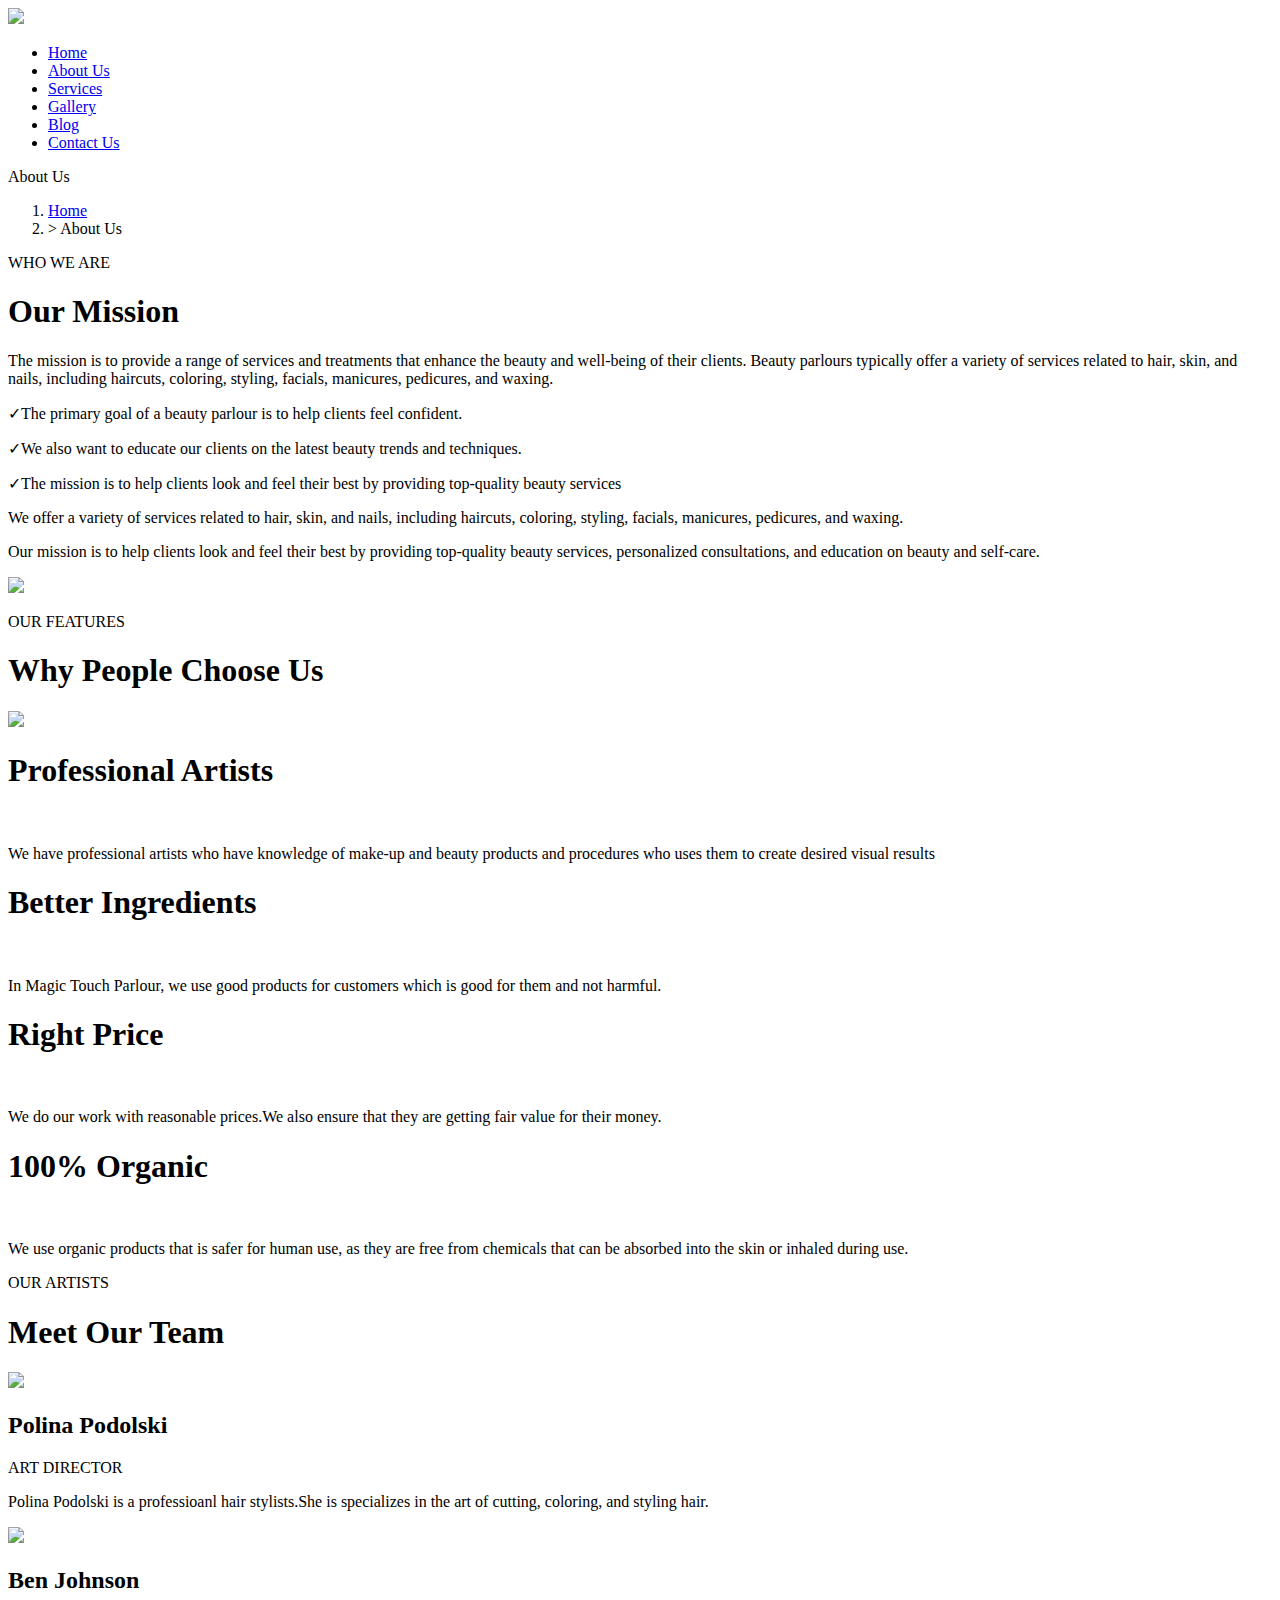
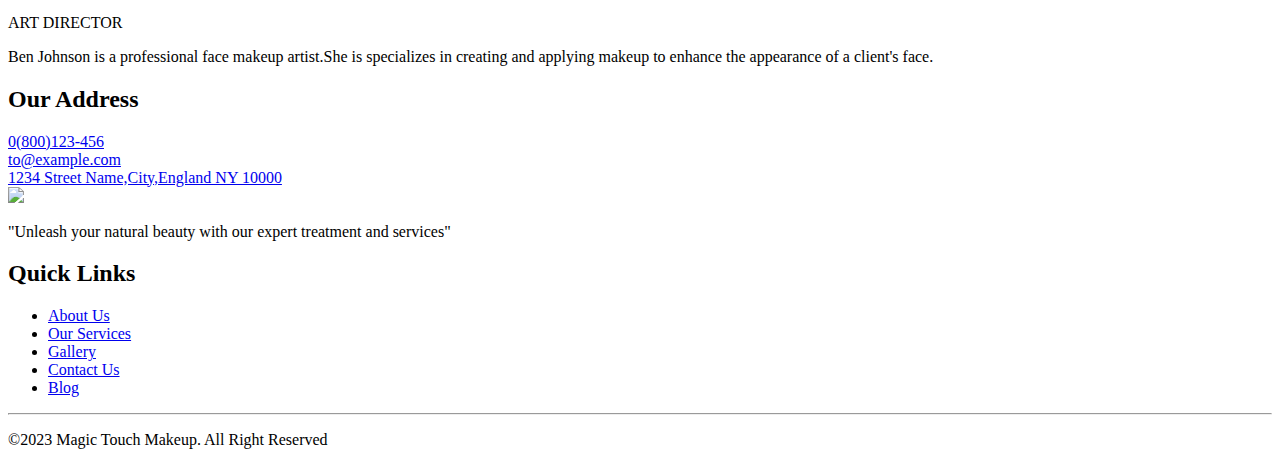
==== aboutus.html @ 18bd83fb "first commit" ====
<!DOCTYPE html>
<html lang="en">
<head>
    <meta charset="UTF-8">
    <meta name="viewport" content="width=device-width, initial-scale=1.0">
    <title>Document</title>
    <link rel="stylesheet" href="aboutus.css">
</head>
<body>
    <section class="sec">
        <nav class="nav1">
            <div class="div1">
                <a href="#"><img class="img1" src="nvbrlogo.png"></a>
            </div>
        
            <div class="div2">
            <ul class="sec-ul">
            <li><a href="index.html" class="home">Home</a></li>
            <li><a href="aboutus.html" class="home">About Us</a></li>
            <li><a href="services.html" class="home">Services</a></li>
            <li><a href="gallery.html" class="home">Gallery</a></li>
            <li><a href="blog.html" class="home">Blog</a></li>
            <li><a href="contactus.html" class="home">Contact Us</a></li>
            </ul>
            </div>
        </div>
              <div class="clear"></div>
        </nav>
    </section>  

    <section  class="ab-sec1">
        <div class="ab-sec1-div1">
            <p class="ab-sec1-p1">About Us</p>
            <nav class="ab-nav2">
                <ol class="ab-sec1-ol">
                    <li class="ab-sec1-li">
                        <a href="home.html" class="ab-sec1-a">Home</a>
                    </li>
                    <li class="ab-sec1-li2">
                        >  About Us
                    </li>
                </ol>
            </nav>
        </div>
             <div class="ab-clear1"></div>  
    </section>

    <section class="ab-sec2">
        <div class="ab-sec2-div-head">
            <div class="ab-sec2-div1">
                <div class="ab-sec2-div01">
                    <p class="ab-sec2-p1">WHO WE ARE</p>
                    <h1 class="ab-sec2-h2">Our Mission</h1>
                    <p class="ab-sec2-p2">The mission is to provide a range of services and treatments 
                      that enhance the beauty and well-being of their clients. 
                   Beauty parlours typically offer a variety of services related 
                   to hair, skin, and nails, including haircuts, coloring, styling, 
                   facials, manicures, pedicures, and waxing.</p>
                <div class="fadeInLeft">   
                <p class="ab-sec2-p3">
                    <span>&#10003;</span>The primary goal of a beauty parlour is to help clients feel confident.</p>
                <p class="ab-sec2-p3">
                    <span>&#10003;</span>We also want to educate our clients on the latest beauty trends and 
                    techniques.</p>
                <p class="ab-sec2-p3">
                    <span>&#10003;</span>The mission is to help clients look and feel their best by 
                    providing top-quality beauty services</p>
                </div>
                </div>
            </div>

            <div class="ab-sec2-div2">
                <p class="ab-sec2-p4">We offer a variety of services related to hair, skin, and 
                   nails, including haircuts, coloring, styling, facials, 
                   manicures, pedicures, and waxing.</p>
                <p class="ab-sec2-p5">Our mission is to help clients look and feel their best by 
                   providing top-quality beauty services, personalized consultations, 
                   and education on beauty and self-care.</p>
                <div class="zoomIn">   
                <img class="ab-sec2-img1" src="ab-img1.jpg">
                </div>
            </div>
        </div>
             <div class="ab-clear2"></div>
    </section>

    <section class="ab-sec3">
        <div class="ab-sec3-div-head">
            <p class="ab-sec3-p1">OUR FEATURES</p>
            <h1 class="ab-sec3-h1">Why People Choose Us</h1>
            <div class="ab-sec3-div2">
                
                <div class="fadeInLeft">
                <div class="ab-box1">
                    <div class="ab-box01">
                    <img class="ab-box1-img1" src="ab-img2.png">
                    <h1 class="ab-box-h1h">Professional Artists</h1><br>
                    <p class="ab-box1-p">We have professional artists who have knowledge 
                        of make-up and beauty products and 
                        procedures who uses them to create desired visual results</p>
                    </div>
                </div>
                </div>

                <div class="ab-box2">
                    <div class="ab-box01">
                    <h1 class="ab-box-h1h">Better Ingredients</h1><br>
                    <p class="ab-box2-p">In Magic Touch Parlour, we use good products for 
                        customers which is good for them and not harmful.</p>
                    </div>
                </div>
                
                <div class="ab-box3">
                    <div class="ab-box01">
                    <h1 class="ab-box-h1h">Right Price</h1><br>
                    <p class="ab-box2-p">We do our work with reasonable prices.We also 
                        ensure that they are getting fair value for their money.</p>
                    </div>
                </div>
                
                <div class="fadeInRight">
                <div class="ab-box4">
                    <div class="ab-box01">
                            <h1 class="ab-box-h1h">100% Organic</h1><br>
                            <p class="ab-box1-p">We use organic products that is safer for human use, as they are free 
                            from chemicals that can be absorbed into the skin or inhaled during use.</p>
                        </div>                   
                    </div>
                </div>
            </div>
                  <div class="ab-clear3"></div>
        </div>
    </section>

    <section class="ab-sec4">
        <div class="ab-sec4-div-head">
            <div class="fadeInDown">
            <p class="ab-sec4-p1">OUR ARTISTS</p>
            <h1 class="ab-sec4-h11">Meet Our Team</h1>
            </div>

            <div class="ab-sec4-div1">
                <div class="ab-sec4-div01">
                    <div class="fadeIn">
                    <img class="ab-sec4-img1" src="sec5-img1.jpg">
                    </div>
                </div>
                <div class="ab-sec4-div011">
                    <h2 class="ab-sec4-h12">Polina Podolski</h2>
                    <p class="ab-sec4-p2">ART DIRECTOR</p>
                    <p class="ab-sec4-p3">Polina Podolski is a professioanl hair stylists.She is specializes in 
                        the art of cutting, coloring, and styling hair.</p>
                </div>
            </div>

            <div class="ab-sec4-div2">
                <div class="fadeIn">
                <div class="ab-sec4-div02">
                    <img class="ab-sec4-img1" src="sec5-img2.jpg">
                </div>
                </div>
                <div class="ab-sec4-div022">
                    <h2 class="ab-sec4-h12">Ben Johnson</h2>
                    <p class="ab-sec4-p2">ART DIRECTOR</p>
                    <p class="ab-sec4-p3">Ben Johnson is a professional face makeup artist.She is specializes in creating and 
                    applying makeup to enhance the appearance of a client's face.</p>
                </div>
            </div>
        </div>
            <div class="ab-clear4"></div>
    </section>    

    <section class="sec6">
        <div class="sec6-div-head">

            <div class="sec6-div1">
               <h2 class="sec6-h2">Our Address</h2>

                <div class="sec6-d01">
                    <a href="#" class="sec6-a">0(800)123-456</a>
                </div>

                <div class="sec6-d01">
                    <a href="#" class="sec6-a">to@example.com</a>
                </div>

                <div class="sec6-d01">
                    <a href="#" class="sec6-a">1234 Street Name,City,England NY 10000</a>
                </div>
            </div>

            <div class="sec6-div2">
                  <img class="sec6-img1" src="nvbrlogo.png">
                  <p class="sec6-div2-p">"Unleash your natural beauty with our expert treatment and services"</p>
            </div>

            <div class="sec6-div3">
                  <h2 class="sec6-3-h2">Quick Links</h2>

                  <ul class="sec6-ul">
                    <li class="sec6-li"><a href="#" class="sec6-a1">About Us</a></li>
                    <li class="sec6-li"><a href="#" class="sec6-a1">Our Services</a></li>
                    <li class="sec6-li"><a href="#" class="sec6-a1">Gallery</a></li>
                    <li class="sec6-li"><a href="#" class="sec6-a1">Contact Us</a></li>
                    <li class="sec6-li"><a href="#" class="sec6-a1">Blog</a></li>
                  </ul> 
            </div>
        </div>
              <div class="clear6"></div>
              <hr>
              <div class="sec6-d4">
                  <p class="sec6-p4">©2023 Magic Touch Makeup. All Right Reserved</p>
              </div>
    </section>



</body>
</html>
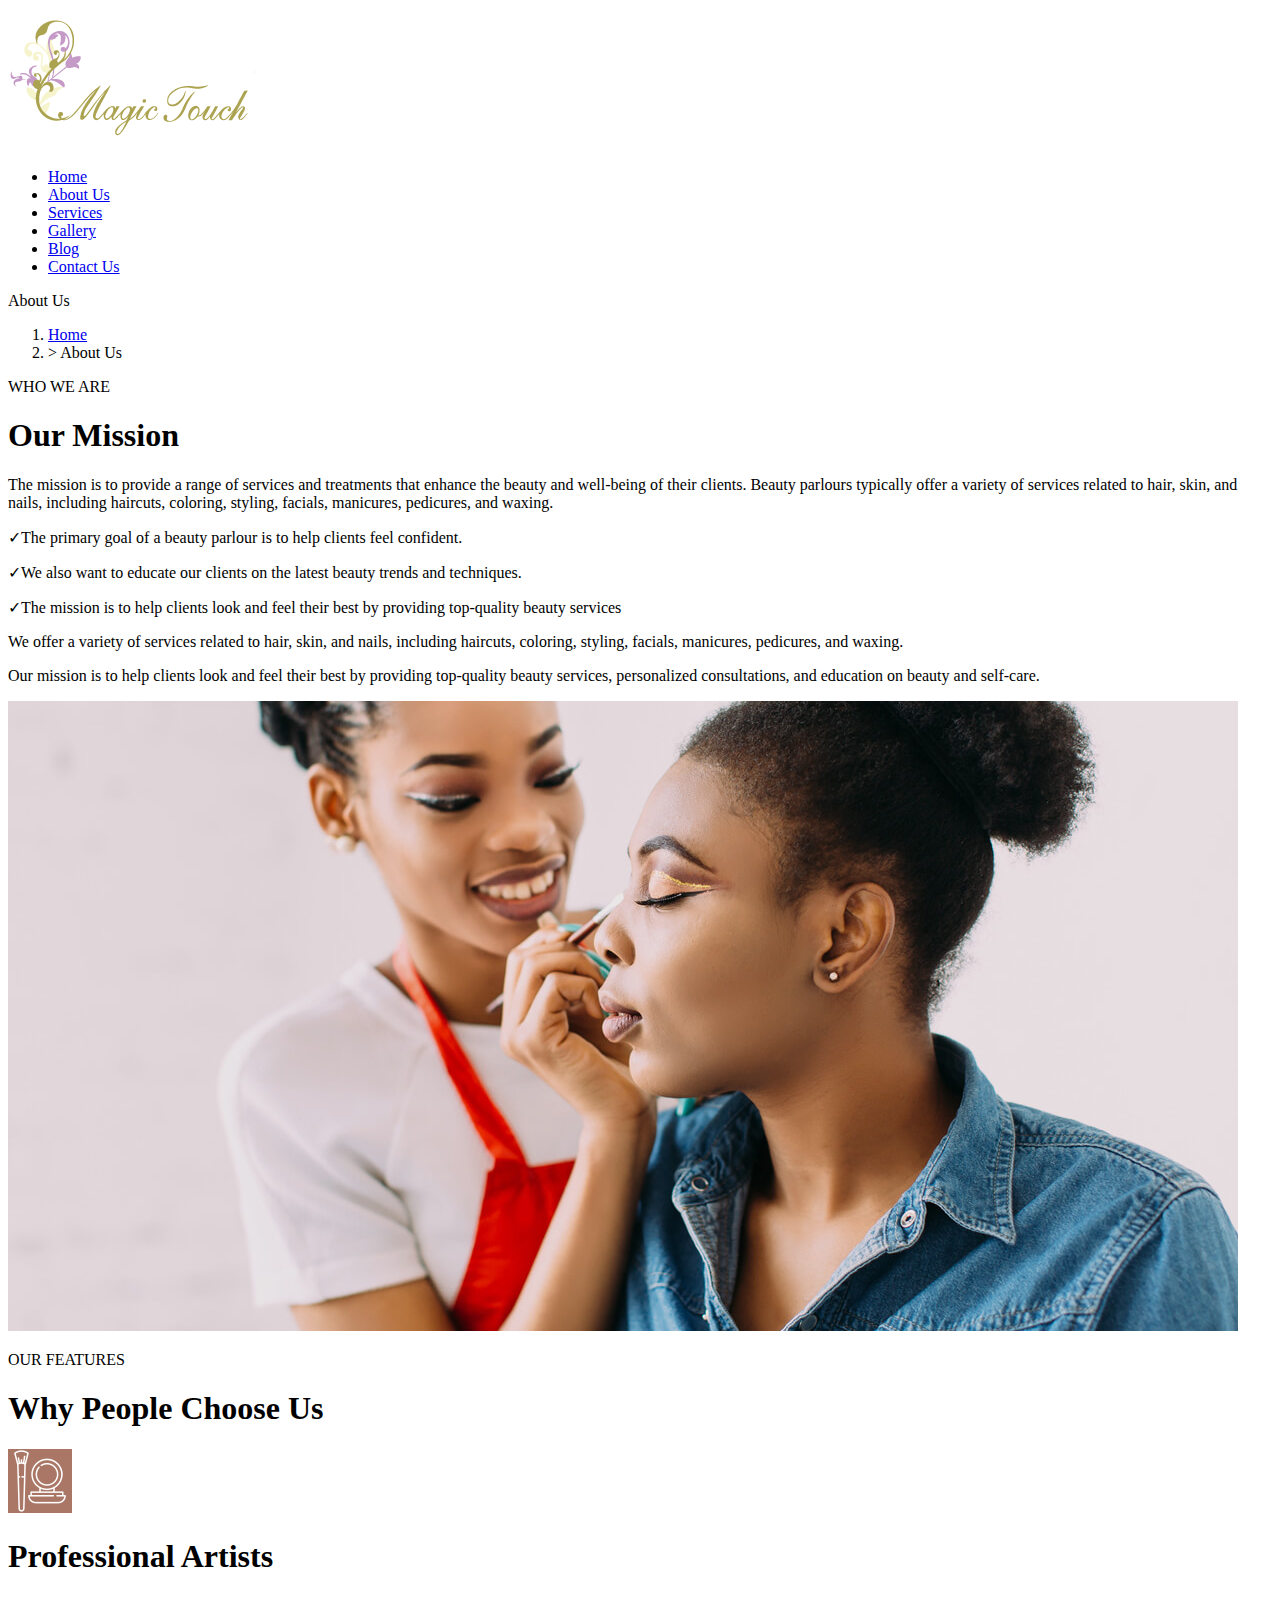
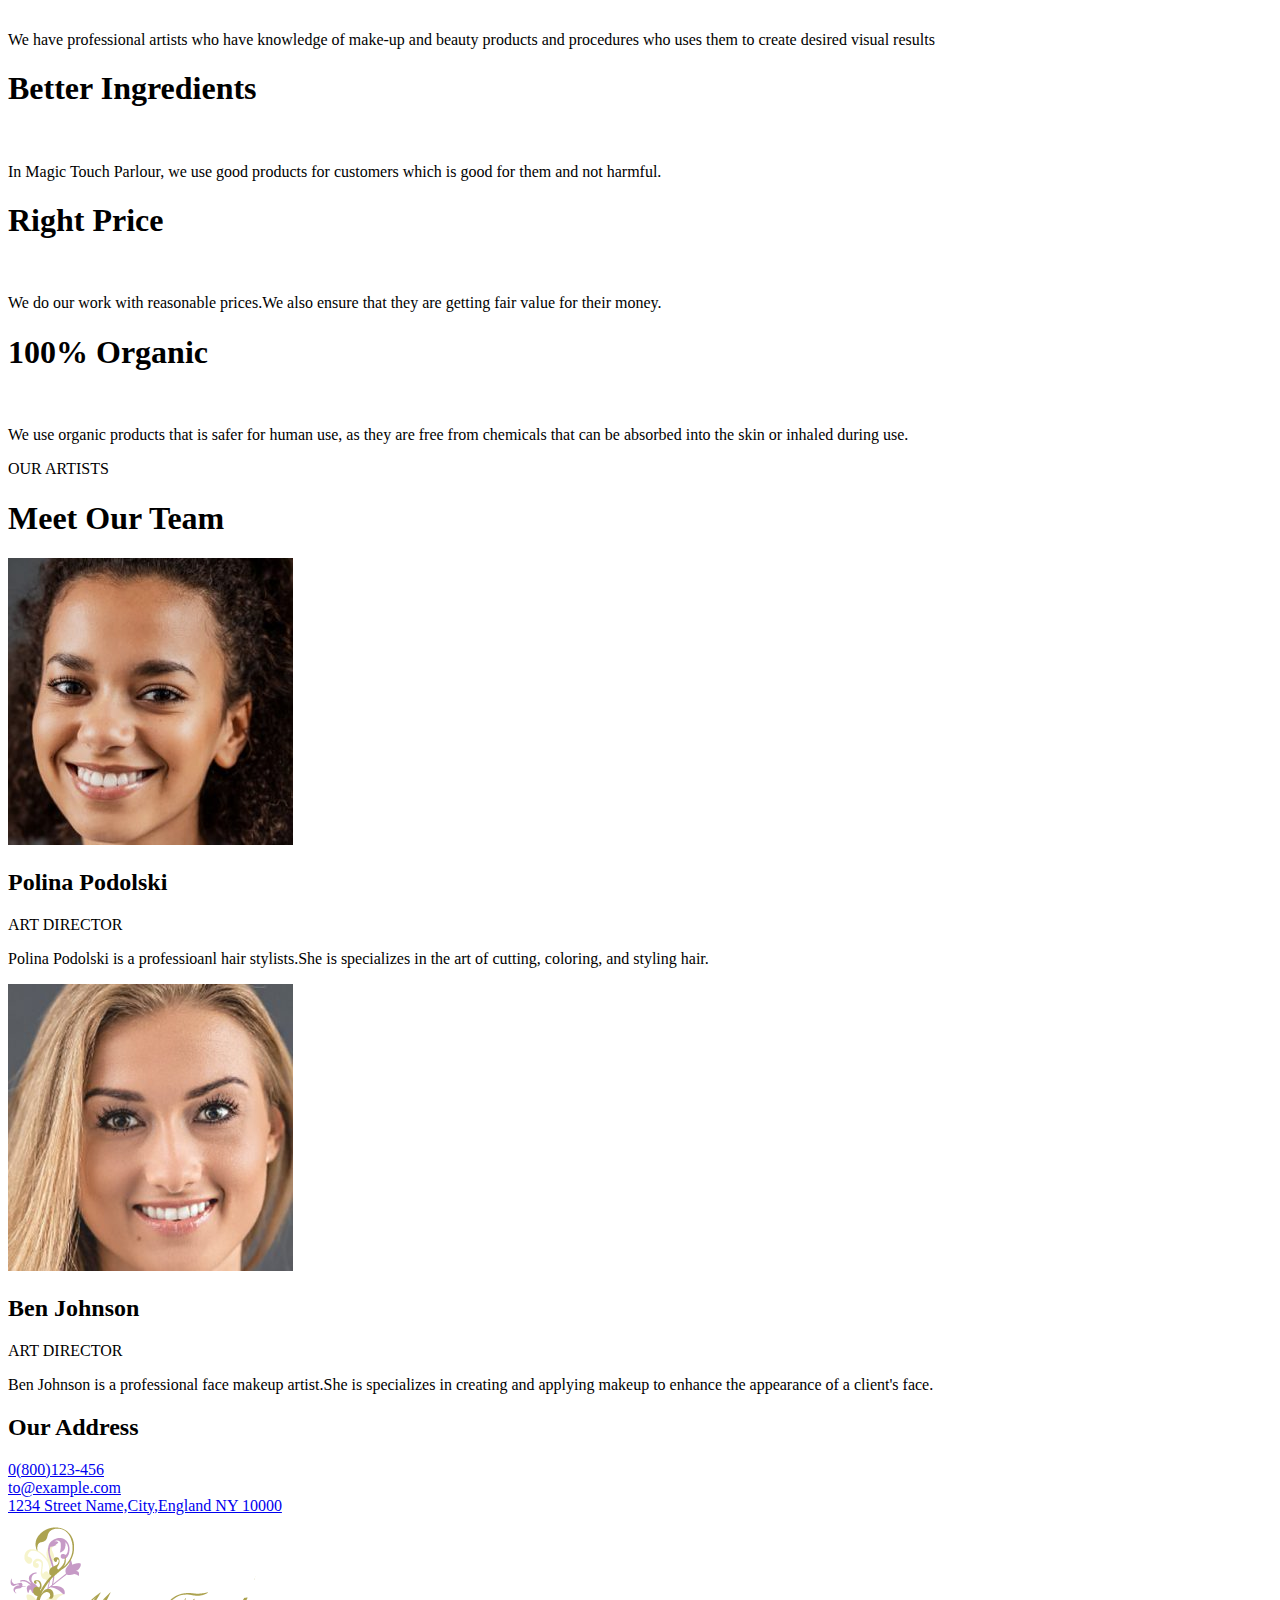
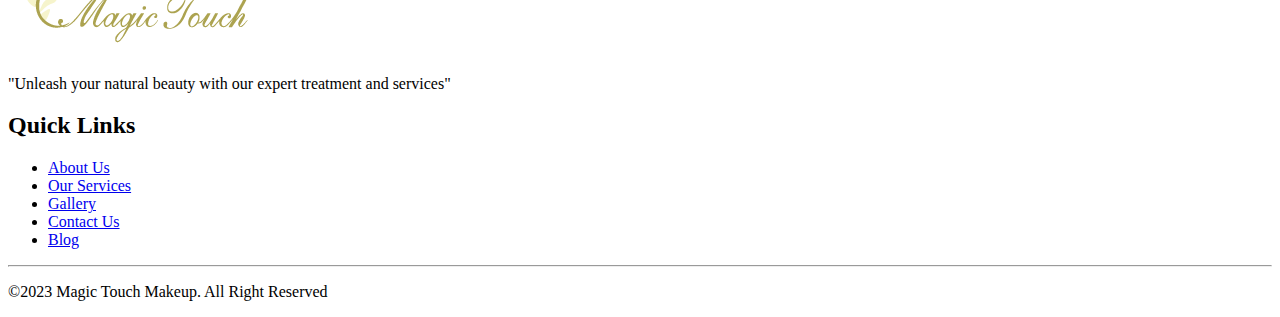
==== commit bdba4a97: "css path" ====
--- a/aboutus.html
+++ b/aboutus.html
@@ -4,13 +4,13 @@
     <meta charset="UTF-8">
     <meta name="viewport" content="width=device-width, initial-scale=1.0">
     <title>Document</title>
-    <link rel="stylesheet" href="aboutus.css">
+    <link rel="stylesheet" href="css/aboutus.css">
 </head>
 <body>
     <section class="sec">
         <nav class="nav1">
             <div class="div1">
-                <a href="#"><img class="img1" src="nvbrlogo.png"></a>
+                <a href="#"><img class="img1" src="MC-images/nvbrlogo.png"></a>
             </div>
         
             <div class="div2">
@@ -77,7 +77,7 @@
                    providing top-quality beauty services, personalized consultations, 
                    and education on beauty and self-care.</p>
                 <div class="zoomIn">   
-                <img class="ab-sec2-img1" src="ab-img1.jpg">
+                <img class="ab-sec2-img1" src="MC-images/ab-img1.jpg">
                 </div>
             </div>
         </div>
@@ -93,7 +93,7 @@
                 <div class="fadeInLeft">
                 <div class="ab-box1">
                     <div class="ab-box01">
-                    <img class="ab-box1-img1" src="ab-img2.png">
+                    <img class="ab-box1-img1" src="MC-images/ab-img2.png">
                     <h1 class="ab-box-h1h">Professional Artists</h1><br>
                     <p class="ab-box1-p">We have professional artists who have knowledge 
                         of make-up and beauty products and 
@@ -142,7 +142,7 @@
             <div class="ab-sec4-div1">
                 <div class="ab-sec4-div01">
                     <div class="fadeIn">
-                    <img class="ab-sec4-img1" src="sec5-img1.jpg">
+                    <img class="ab-sec4-img1" src="MC-images/sec5-img1.jpg">
                     </div>
                 </div>
                 <div class="ab-sec4-div011">
@@ -156,7 +156,7 @@
             <div class="ab-sec4-div2">
                 <div class="fadeIn">
                 <div class="ab-sec4-div02">
-                    <img class="ab-sec4-img1" src="sec5-img2.jpg">
+                    <img class="ab-sec4-img1" src="MC-images/sec5-img2.jpg">
                 </div>
                 </div>
                 <div class="ab-sec4-div022">
@@ -190,7 +190,7 @@
             </div>
 
             <div class="sec6-div2">
-                  <img class="sec6-img1" src="nvbrlogo.png">
+                  <img class="sec6-img1" src="MC-images/nvbrlogo.png">
                   <p class="sec6-div2-p">"Unleash your natural beauty with our expert treatment and services"</p>
             </div>
 
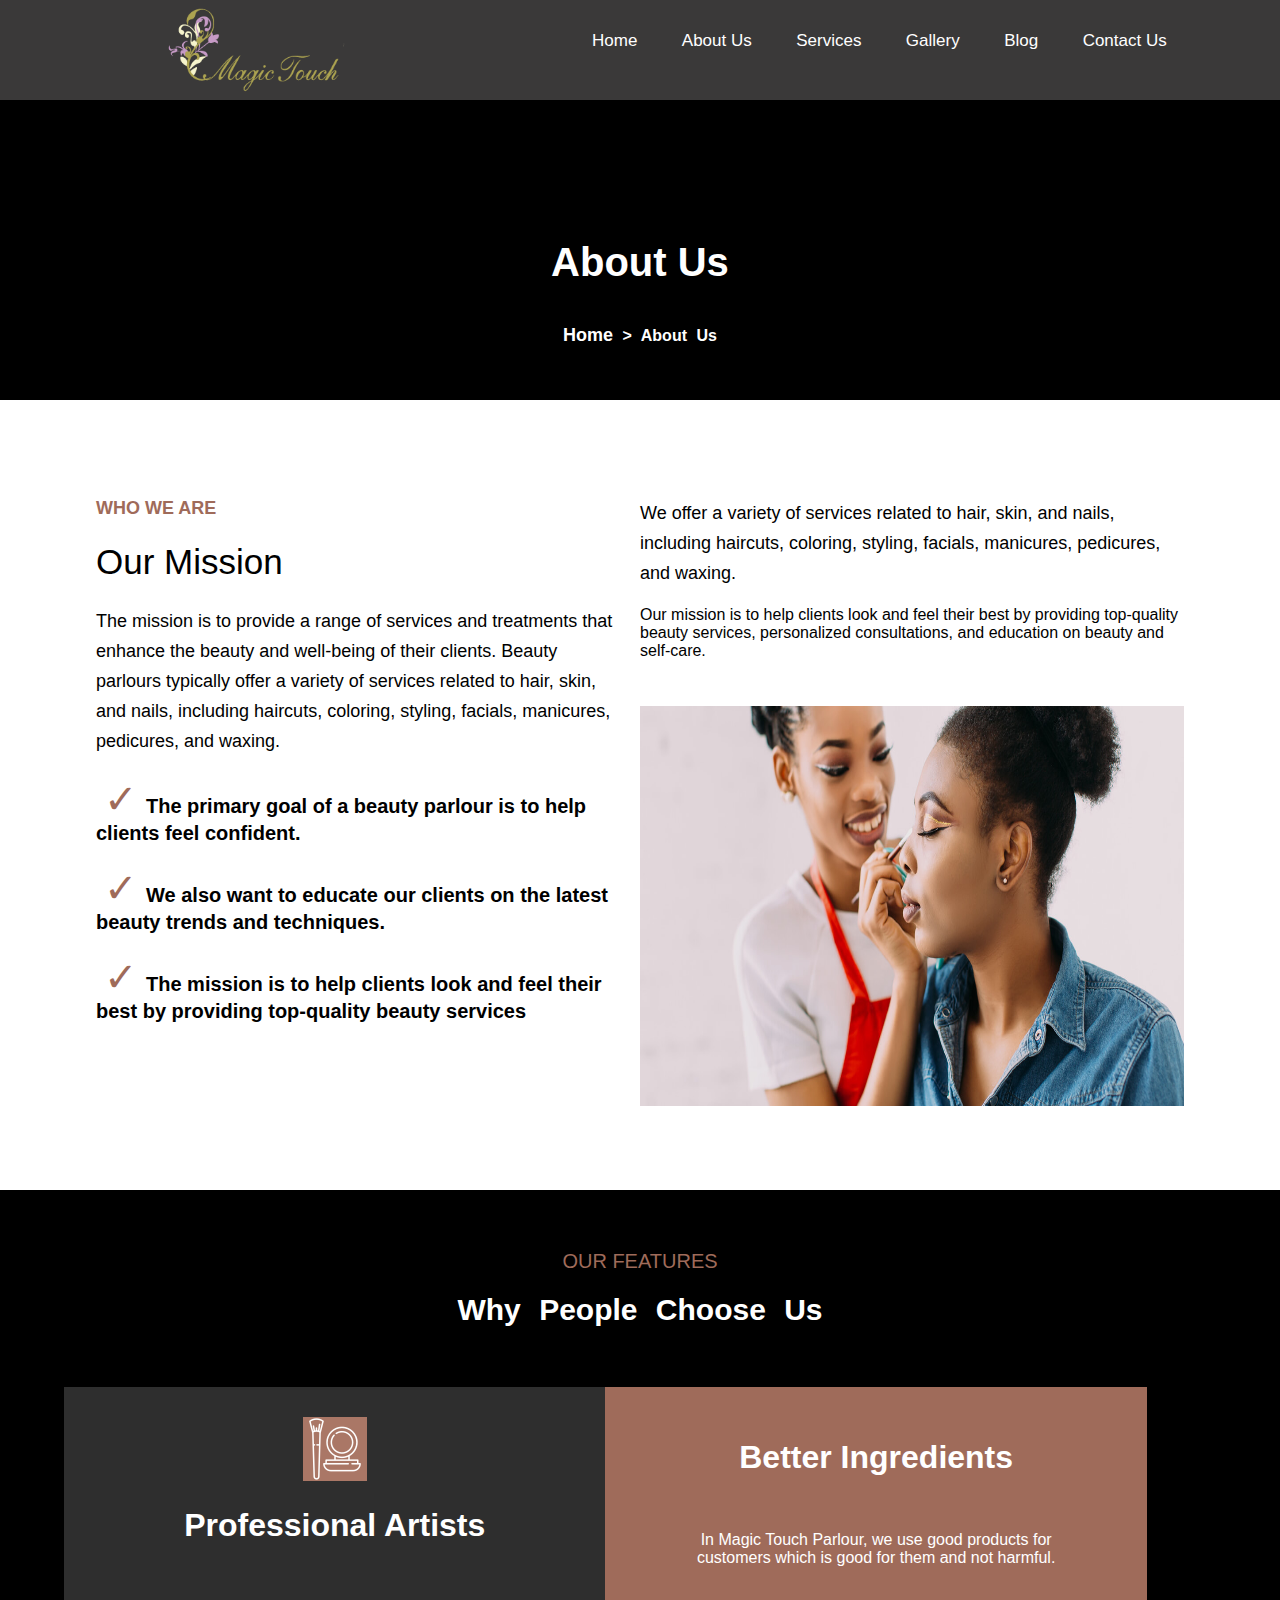
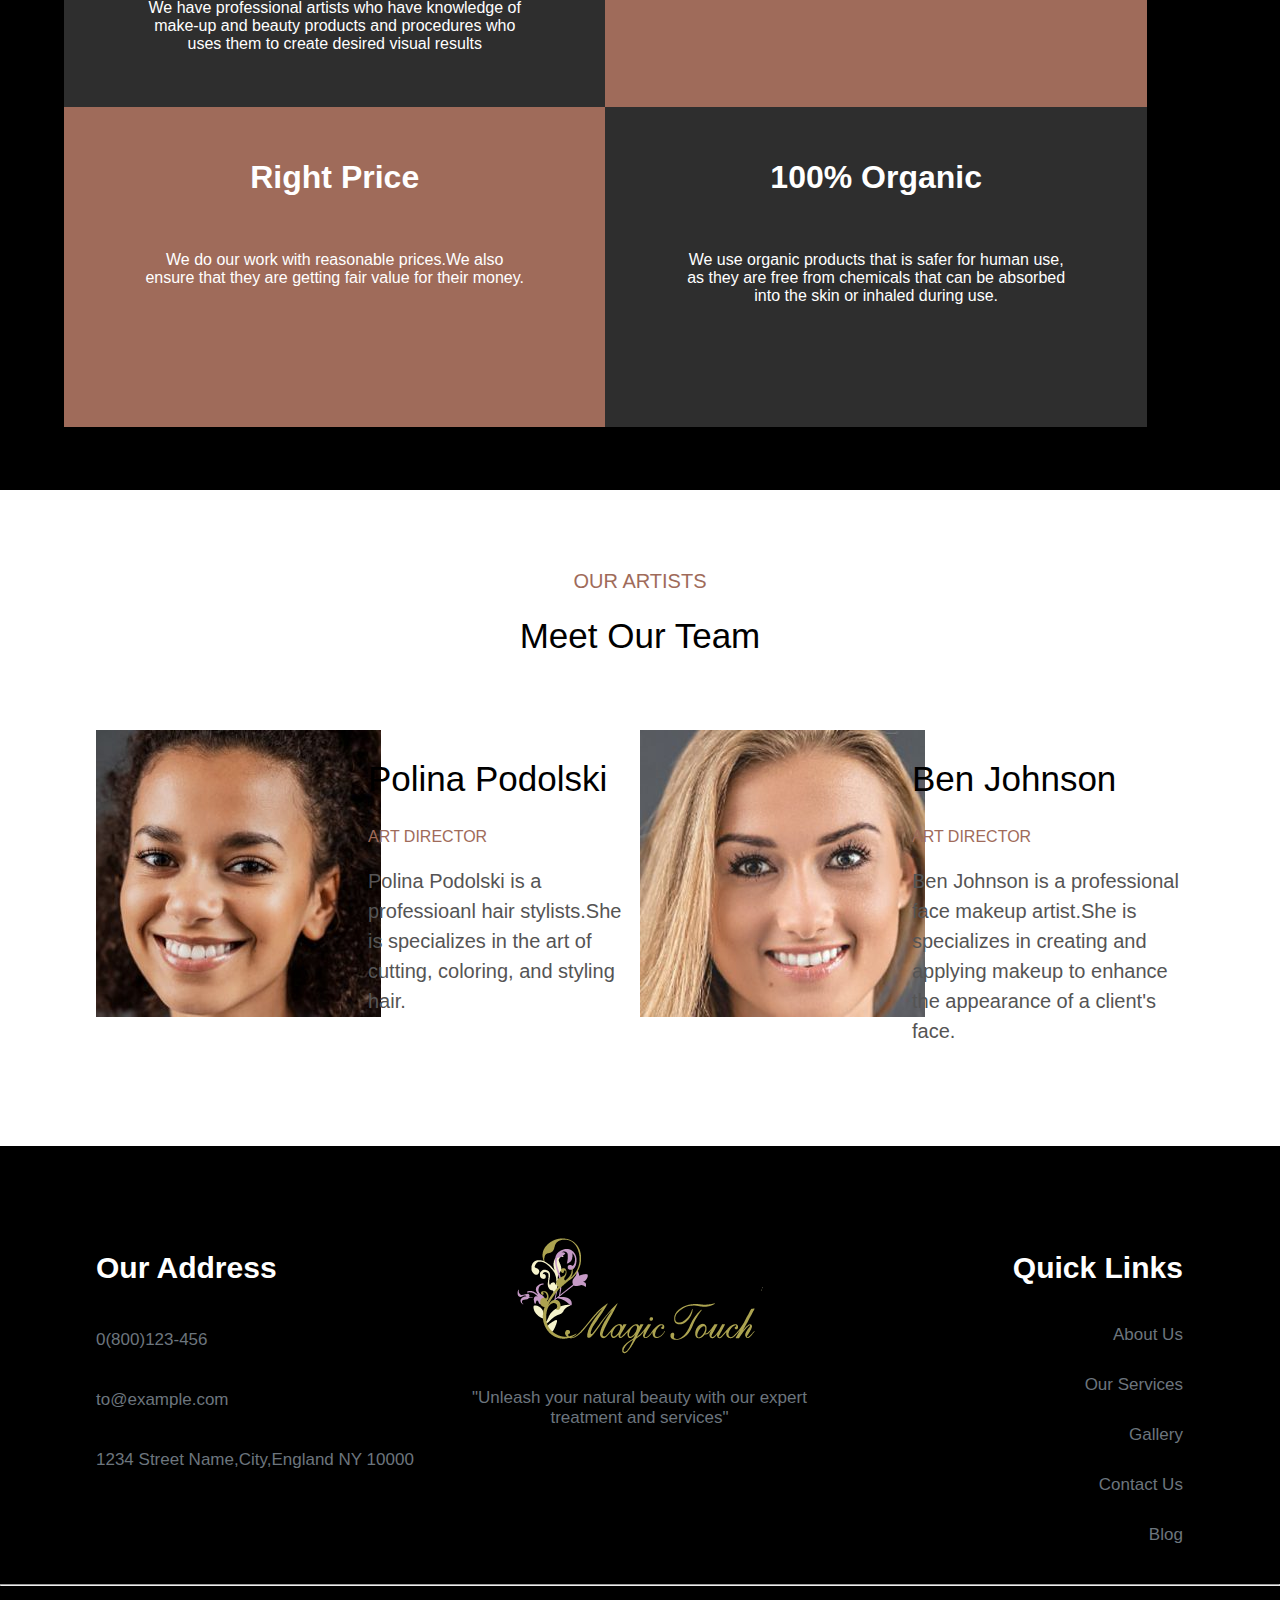
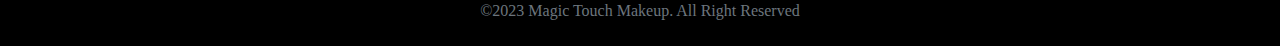
==== commit ac665068: "Update aboutus.html" ====
--- a/aboutus.html
+++ b/aboutus.html
@@ -4,7 +4,7 @@
     <meta charset="UTF-8">
     <meta name="viewport" content="width=device-width, initial-scale=1.0">
     <title>Document</title>
-    <link rel="stylesheet" href="css/aboutus.css">
+    <link rel="stylesheet" href="CSS/aboutus.css">
 </head>
 <body>
     <section class="sec">
@@ -216,4 +216,4 @@
 
 
 </body>
-</html>+</html>
--- a/CSS/aboutus.css
+++ b/CSS/aboutus.css
@@ -0,0 +1,722 @@
+body{
+    margin: 0;
+}
+.nav1{
+    width: 100%;
+    height: 100px;
+    background-color: rgb(58, 57, 57);
+    margin: auto;
+    font-family: Arial, Helvetica, sans-serif;
+    position: fixed;
+}
+.div1{
+    width: 40%;
+    float: left;
+    text-align: center;
+}
+.img1{
+    width: 140;
+    height: 100px;
+}
+.div2{
+    width: 60%;
+    float: left;
+    padding-top: 15px;
+}
+.home{
+    text-decoration: none;
+    color: white;
+    font-size: 17px;
+    }
+.sec-ul li{
+    display: inline-block;
+    margin-left: 40px;
+}
+.home:hover{
+    color: #9f6b5a;
+}
+.clear{
+    clear: both;
+}
+.ab-sec1{
+    width: 100%;
+    height: 400px;
+    background-color: black;
+    color: white;
+    text-align: center;
+    font-family: Arial, Helvetica, sans-serif;
+    font-weight: bold;
+}
+.ab-sec1-div1{
+    padding-top: 200px;
+}
+.ab-sec1-a{
+    font-size: 18px;
+    color: white;
+    text-decoration: none;
+}
+.ab-sec1-ol{
+    padding-right: 45px;
+}
+ol li{
+    display: inline-block;
+    padding-left: 5px;
+}
+.ab-sec1-p1{
+    font-size: 40px;
+}
+.ab-sec1-li2{
+    word-spacing: 5px;
+}
+.ab-clear1{
+    clear: both;
+}
+.ab-sec2{
+    width: 100%;
+    margin-bottom: 80px;
+}
+.ab-sec2-div-head{
+    width: 85%;
+    margin: auto;
+    font-family: Arial, Helvetica, sans-serif;
+    padding-top: 80px;
+}
+.ab-sec2-div1{
+    width: 50%;
+    float: left;
+}
+.ab-sec2-div01{
+    padding-right: 25px;
+}
+.ab-sec2-p1{
+    color: #9f6b5a;
+    font-size: large;
+    font-weight: 550;
+}
+.ab-sec2-h2{
+    font-size: 35px;
+    font-weight: 100;
+}
+.ab-sec2-div2{
+    width: 50%;
+    float: left;
+}
+.ab-sec2-img1{
+    width: 100%;
+    height: 400px;
+    padding-top: 30px;
+}
+.zoomIn {
+    -webkit-animation-name: zoomIn;
+    animation-name: zoomIn;
+    -webkit-animation-duration: 1s;
+    animation-duration: 1s;
+    -webkit-animation-fill-mode: both;
+    animation-fill-mode: both;
+    }
+    @-webkit-keyframes zoomIn {
+    0% {
+    opacity: 0;
+    -webkit-transform: scale3d(.3, .3, .3);
+    transform: scale3d(.3, .3, .3);
+    }
+    50% {
+    opacity: 1;
+    }
+    }
+    @keyframes zoomIn {
+    0% {
+    opacity: 0;
+    -webkit-transform: scale3d(.3, .3, .3);
+    transform: scale3d(.3, .3, .3);
+    }
+    50% {
+    opacity: 1;
+    }
+    } 
+.ab-sec2-p2{
+    font-size: 18px;
+    line-height: 30px;
+}
+.ab-sec2-p3{
+    font-size: 20px;
+    font-weight: 550;
+}
+.fadeInLeft {
+    -webkit-animation-name: fadeInLeft;
+    animation-name: fadeInLeft;
+    -webkit-animation-duration: 1s;
+    animation-duration: 1s;
+    -webkit-animation-fill-mode: both;
+    animation-fill-mode: both;
+    }
+    @-webkit-keyframes fadeInLeft {
+    0% {
+    opacity: 0;
+    -webkit-transform: translate3d(-100%, 0, 0);
+    transform: translate3d(-100%, 0, 0);
+    }
+    100% {
+    opacity: 1;
+    -webkit-transform: none;
+    transform: none;
+    }
+    }
+    @keyframes fadeInLeft {
+    0% {
+    opacity: 0;
+    -webkit-transform: translate3d(-100%, 0, 0);
+    transform: translate3d(-100%, 0, 0);
+    }
+    100% {
+    opacity: 1;
+    -webkit-transform: none;
+    transform: none;
+    }
+    } 
+span {
+  content: "\2713";
+  padding: 0px 8px;
+  font-size: 40px;
+  color: #9f6b5a;
+}
+.ab-sec2-p4{
+    font-size: 18px;
+    line-height: 30px;
+}
+.ab-clear2{
+    clear: both;
+}
+.ab-sec3{
+    width: 100%;
+    height: 900px;
+    background-color: black;
+}
+.ab-sec3-div-head{
+    width: 90%;
+    margin: auto;
+    text-align: center;
+    padding-top: 40px;
+    font-family: Arial, Helvetica, sans-serif;
+}
+.ab-sec3-p1{
+    color: #9f6b5a;
+    font-size: 20px;
+}
+.ab-sec3-h1{
+    color: white;
+    word-spacing: 10px;
+    font-size: 30px;
+    padding-bottom: 40px;
+}
+.ab-box1{
+    width: 47%;
+    height: 320px;
+    float: left; 
+    text-align: center;
+    background-color: rgb(46, 46, 46);
+    color: white;
+}
+.ab-box2{
+    width: 47%;
+    height: 320px;
+    background-color:  #9f6b5a;
+    float: left; 
+    color: white;
+    text-align: center;
+}
+.ab-box3{
+    width: 47%;
+    height: 320px;
+    background-color: #9f6b5a;
+    float: left; 
+    color: white;
+    text-align: center;
+}
+.ab-box4{
+    width: 47%;
+    height: 320px;
+    background-color:  rgb(46, 46, 46);
+    float: left; 
+    text-align: center;
+    color: white;
+}
+.fadeInRight {
+    -webkit-animation-name: fadeInRight;
+    animation-name: fadeInRight;
+    -webkit-animation-duration: 1s;
+    animation-duration: 1s;
+    -webkit-animation-fill-mode: both;
+    animation-fill-mode: both;
+    }
+    @-webkit-keyframes fadeInRight {
+    0% {
+    opacity: 0;
+    -webkit-transform: translate3d(100%, 0, 0);
+    transform: translate3d(100%, 0, 0);
+    }
+    100% {
+    opacity: 1;
+    -webkit-transform: none;
+    transform: none;
+    }
+    }
+    @keyframes fadeInRight {
+    0% {
+    opacity: 0;
+    -webkit-transform: translate3d(100%, 0, 0);
+    transform: translate3d(100%, 0, 0);
+    }
+    100% {
+    opacity: 1;
+    -webkit-transform: none;
+    transform: none;
+    }
+    } 
+.ab-box01{
+    padding: 30px 80px;
+}
+.ab-clear3{
+    clear: both;
+}
+.ab-sec4{
+    width: 100%;
+    margin: 80px 0px;
+}
+.ab-sec4-div-head{
+    width: 85%;
+    margin: auto;
+    font-family: Arial, Helvetica, sans-serif;
+}
+.fadeInDown {
+    -webkit-animation-name: fadeInDown;
+    animation-name: fadeInDown;
+    -webkit-animation-duration: 1s;
+    animation-duration: 1s;
+    -webkit-animation-fill-mode: both;
+    animation-fill-mode: both;
+    }
+    @-webkit-keyframes fadeInDown {
+    0% {
+    opacity: 0;
+    -webkit-transform: translate3d(0, -100%, 0);
+    transform: translate3d(0, -100%, 0);
+    }
+    100% {
+    opacity: 1;
+    -webkit-transform: none;
+    transform: none;
+    }
+    }
+    @keyframes fadeInDown {
+    0% {
+    opacity: 0;
+    -webkit-transform: translate3d(0, -100%, 0);
+    transform: translate3d(0, -100%, 0);
+    }
+    100% {
+    opacity: 1;
+    -webkit-transform: none;
+    transform: none;
+    }
+    } 
+.ab-sec4-p1{
+    color: #9f6b5a;
+    font-size: 20px;
+    text-align: center;
+}
+.ab-sec4-h11{
+    font-size: 35px;
+    font-weight: 200;
+    text-align: center;
+    padding-bottom: 50px;
+}
+.ab-sec4-div1{
+    width: 50%;
+    float: left;
+}
+.ab-sec4-div01{
+    width: 50%;
+    float: left;
+}
+.fadeIn {
+    -webkit-animation-name: fadeIn;
+    animation-name: fadeIn;
+    -webkit-animation-duration: 1s;
+    animation-duration: 1s;
+    -webkit-animation-fill-mode: both;
+    animation-fill-mode: both;
+    }
+    @-webkit-keyframes fadeIn {
+    0% {opacity: 0;}
+    100% {opacity: 1;}
+    }
+    @keyframes fadeIn {
+    0% {opacity: 0;}
+    100% {opacity: 1;}
+    } 
+.ab-sec4-div011{
+    width: 50%;
+    float: left;
+}
+.ab-sec4-h12{
+    font-size: 35px;
+    font-weight: 200;
+}
+.ab-sec4-p2{
+    color: #9f6b5a;
+}
+.ab-sec4-p3{
+    color: #555454;
+    font-size: 20px;
+    line-height: 30px;
+}
+.ab-sec4-div2{
+    width: 50%;
+    float: left;
+}
+.fadeIn {
+    -webkit-animation-name: fadeIn;
+    animation-name: fadeIn;
+    -webkit-animation-duration: 1s;
+    animation-duration: 1s;
+    -webkit-animation-fill-mode: both;
+    animation-fill-mode: both;
+    }
+    @-webkit-keyframes fadeIn {
+    0% {opacity: 0;}
+    100% {opacity: 1;}
+    }
+    @keyframes fadeIn {
+    0% {opacity: 0;}
+    100% {opacity: 1;}
+    } 
+.ab-sec4-div02{
+    width: 50%;
+    float: left;
+}
+.ab-sec4-div022{
+    width: 50%;
+    float: left;
+}
+.ab-clear4{
+    clear: both;
+}
+.sec6{
+    width: 100%;
+    height: 500px;
+    background-color: black;
+}
+.sec6-div-head{
+    width: 85%;
+    margin: auto;
+    padding-top: 80px;
+    font-family: Arial, Helvetica, sans-serif;
+}
+.sec6-div1{
+    width: 33.3%;
+    float: left;
+}
+.sec6-h2{
+    color: white;
+    font-size: 30px;
+}
+.sec6-a{
+    color: #6c757d;
+    text-decoration: none;
+    line-height: 60px;
+    font-size: 17px;
+}
+.sec6-div2{
+    width: 33.3%;
+    float: left;
+    text-align: center;
+    color: #6c757d;
+    font-size: 17px;
+}
+.sec6-div3{
+    width: 33.3%;
+    float: left;
+    text-align: right;
+    color: #6c757d;
+}
+.sec6-3-h2{
+    color: white;
+    font-size: 30px;
+}
+.sec6-li{
+     display: block;
+}
+.sec6-a1{
+    font-size: 17px;
+    color: #6c757d;
+    line-height: 50px;
+    text-decoration: none;
+}
+.clear6{
+    clear: both;
+}
+.sec6-d4{
+    color: #6c757d;
+    text-align: center;
+}
+@media screen and (min-width:0px) and (max-width:576px) {
+
+    body{
+        margin: 0;
+        width: 1170px;
+    }
+    .div1{
+        width: 40%;
+        float: left;
+        text-align: center;
+    }
+    .img1{
+        width: 140;
+        height: 80px;
+    }
+    .div2{
+        width: 60%;
+        float: left;
+        padding-top: 15px;
+    }
+    .home{
+        text-decoration: none;
+        color: white;
+        font-size: 17px;
+        font-family: Arial, Helvetica, sans-serif;
+    }
+    .sec-ul li{
+        display: inline-block;
+        margin-left: 40px;
+    } 
+    .div1{
+        width: 40%;
+        float: left;
+        text-align: center;
+    }
+    .img1{
+        width: 140;
+        height: 80px;
+    }
+    .div2{
+        width: 60%;
+        float: left;
+        padding-top: 15px;
+    }
+    .home{
+        text-decoration: none;
+        color: white;
+        font-size: 17px;
+        font-family: Arial, Helvetica, sans-serif;
+    }
+    .sec-ul li{
+        display: inline-block;
+        margin-left: 40px;
+    }
+    .ab-sec1-div1{
+        padding: 150px 0px;
+    }
+    .ab-sec1-a{
+        font-size: 30px;
+    }
+    .ab-sec1-p1{
+        font-size: 50px;
+    }
+    .ab-sec1-li2{
+        font-size: 30px;
+    }
+    .ab-sec2{
+        margin-bottom: 80px;
+    }
+    .ab-sec2-div-head{
+        width: 90%;
+        padding-top: 80px;
+    }
+    .ab-sec2-div1{
+        width: 100%;
+    }
+    .ab-sec2-div01{
+        padding-right: 25px;
+    }
+    .ab-sec2-p1{
+        font-size: 35px;
+    }
+    .ab-sec2-h2{
+        font-size: 85px;
+    }
+    .ab-sec2-div2{
+        width: 100%;
+    }
+    .ab-sec2-img1{
+        width: 100%;
+        height: 600px;
+        padding-top: 30px;
+    }
+    .ab-sec2-p2{
+        font-size: 40px;
+        line-height: 60px;
+    }
+    .ab-sec2-p3{
+        font-size: 30px;
+    }
+    span {
+      font-size: 60px;
+    }
+    .ab-sec2-p4{
+        font-size: 40px;
+        line-height: 60px;
+        padding-top: 80px;
+        font-weight: 550;
+    }
+    .ab-sec2-p5{
+        font-size: 40px;
+        line-height: 60px;
+        color: #555454;
+    }
+    .ab-sec3{
+        background-color: black;
+        height: 600%;
+    }
+    .ab-sec3-div-head{
+        width: 90%;
+        padding-top: 60px;
+    }
+    .ab-sec3-p1{
+        font-size: 50px;
+    }
+    .ab-sec3-h1{
+        font-size: 60px;
+        padding-bottom: 60px;
+    }
+    .ab-box1{
+        width: 95%;
+        height: 600px;
+        font-size: 45px;
+        margin-top: 80px;
+    }
+    .ab-box2{
+        width: 95%;
+        height: 600px;
+        margin-top: 80px;
+        font-size: 45px;
+    }
+    .ab-box3{
+        width: 95%;
+        height: 600px;
+        margin-top: 80px;
+        font-size: 45px;
+        background-color:  rgb(46, 46, 46);
+    }
+    .ab-box4{
+        width: 95%;
+        height: 600px;
+        margin: 80px 0px;
+        font-size: 45px;
+        background-color: #9f6b5a;
+    }
+    .ab-box01{
+        padding: 30px 80px;
+    }
+    .ab-sec4{
+        margin: 80px 0px;
+    }
+    .ab-sec4-div-head{
+        width: 90%;
+    }
+    .ab-sec4-p1{
+        font-size: 40px;
+        text-align: center;
+        padding-top: 50px;
+    }
+    .ab-sec4-h11{
+        font-size: 65px;
+        font-weight: 200;
+        padding-bottom: 50px;
+    }
+    .ab-sec4-div1{
+        width: 100%;
+    }
+    .ab-sec4-div01{
+        width: 100%;
+    }
+    .ab-sec4-div011{
+        width: 100%;
+    }
+    .ab-sec4-h12{
+        font-size: 65px;
+        font-weight: 200;
+    }
+    .ab-sec4-p2{
+        font-size: 40px;
+    }
+    .ab-sec4-p3{
+        font-size: 50px;
+        line-height: 70px;
+    }
+    .ab-sec4-div2{
+        width: 100%;
+    }
+    .ab-sec4-img1{
+        width: 100%;
+    }
+    .ab-sec4-div02{
+        width: 100%;
+    }
+    .ab-sec4-div022{
+        width: 100%;
+    }
+    .sec6{
+        height: 500%
+    }
+    .sec6-div-head{
+        width: 100%;
+        padding-top: 80px;
+    }
+    .sec6-div1{
+        width: 100%;
+        padding: 50px 40px;
+    }
+    .sec6-h2{
+        font-size: 70px;
+    }
+    .sec6-a{
+        line-height: 90px;
+        font-size: 60px;
+        padding-bottom: 80px;
+    }
+    .sec6-img1{
+        width: 60%;
+    }
+    .sec6-div2{
+        width: 100%;
+        font-size:60px;
+        margin-top: 50px;
+        line-height: 100px;
+        padding-bottom: 90px;
+    
+    }
+
+    .sec6-div3{
+        width: 100%;
+        text-align: left;
+        padding-left: 80px;
+    }
+    .sec6-3-h2{
+        font-size: 80px;
+    }
+    .sec6-li{
+         display: block;
+    }
+    .sec6-a1{
+        font-size: 60px;
+        line-height: 80px;
+        text-align: left;
+        padding: 50px 40px;
+    }
+    .sec6-d4{
+        text-align: center;
+        font-size: 50px;
+        padding-bottom: 10px;
+    }
+}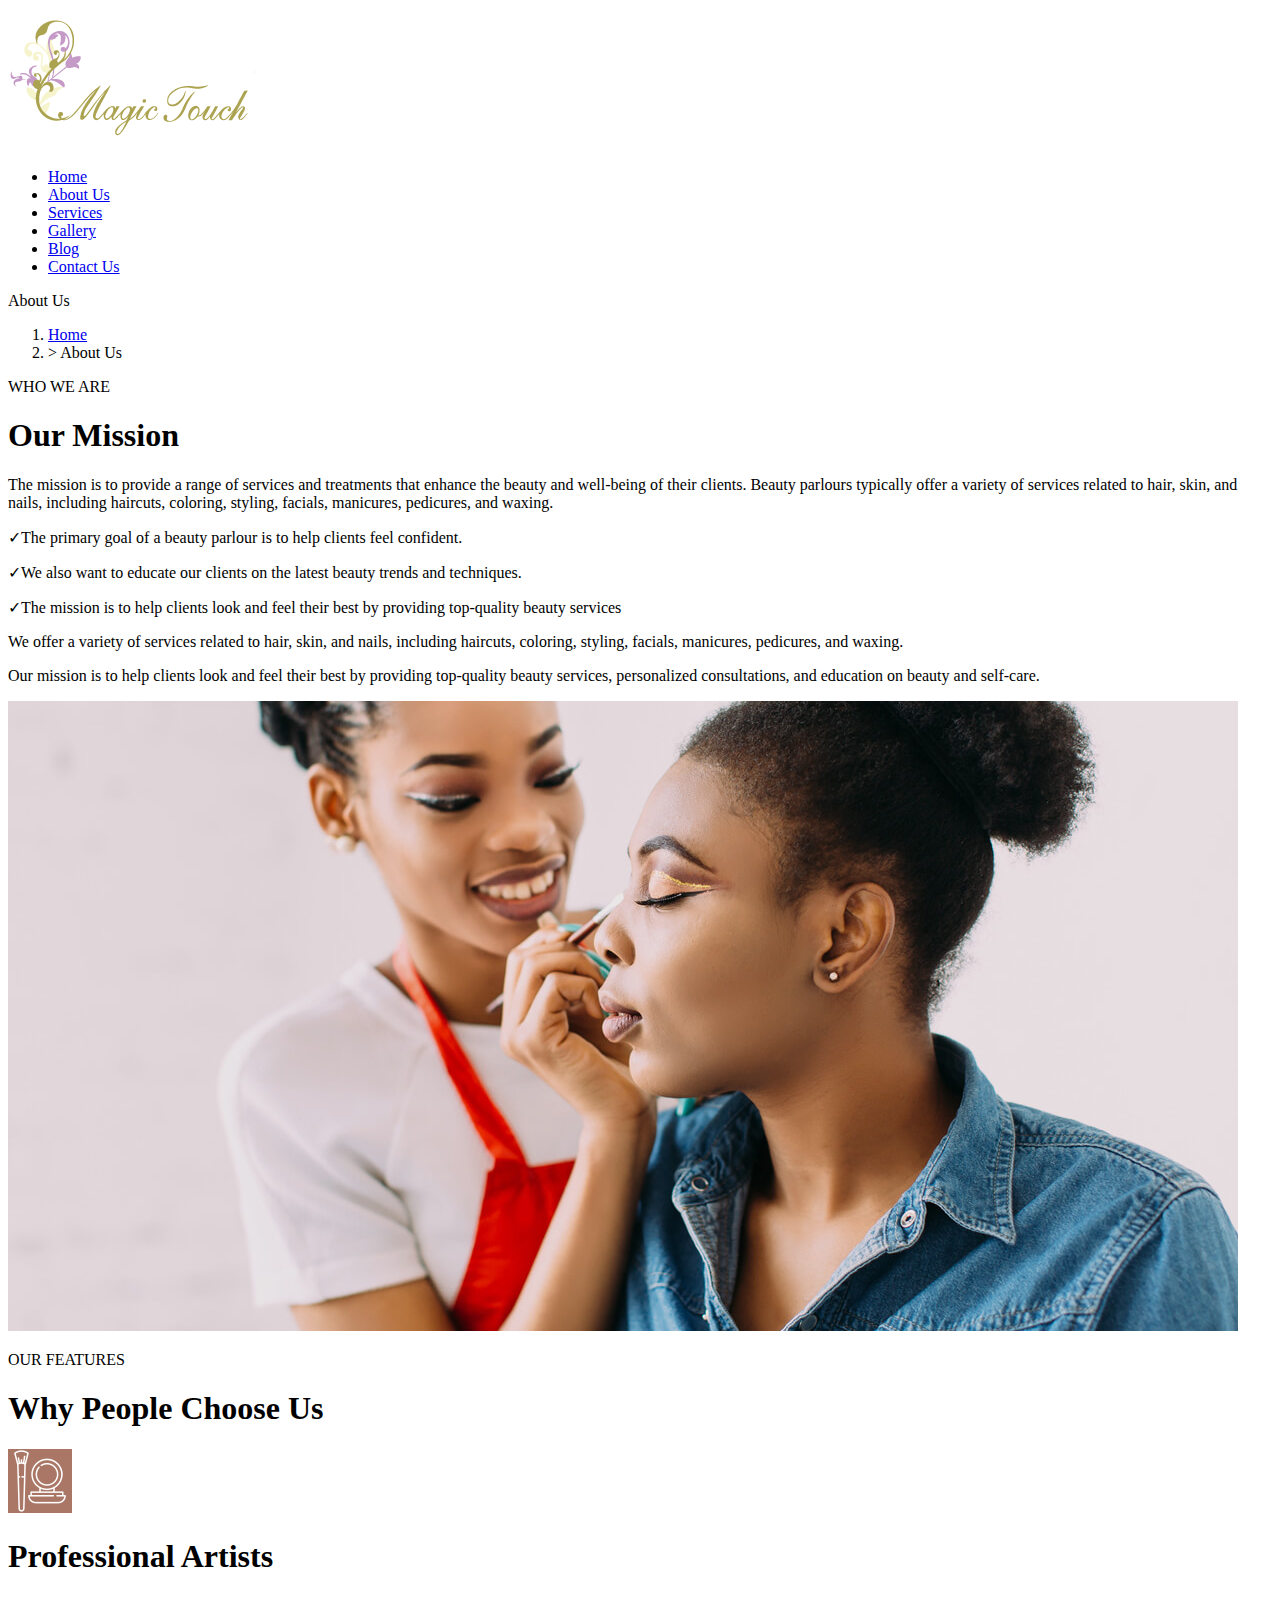
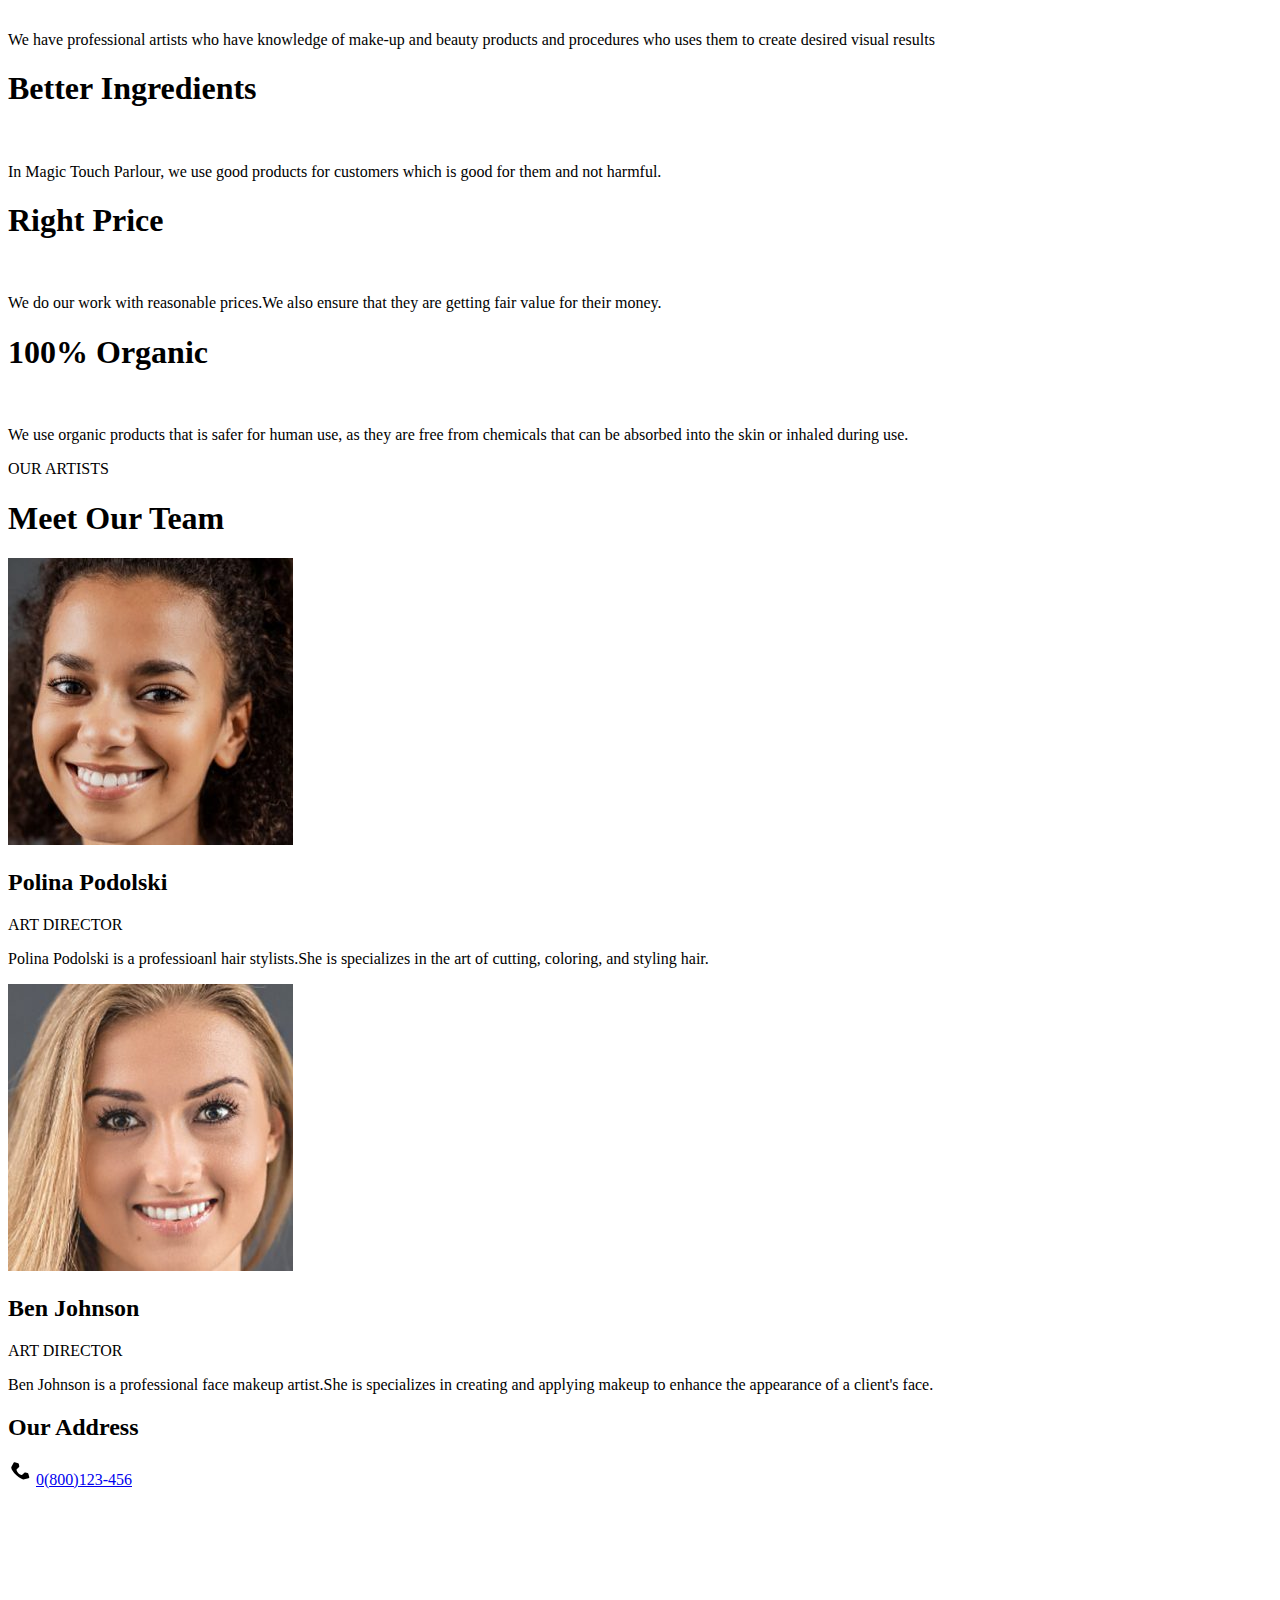
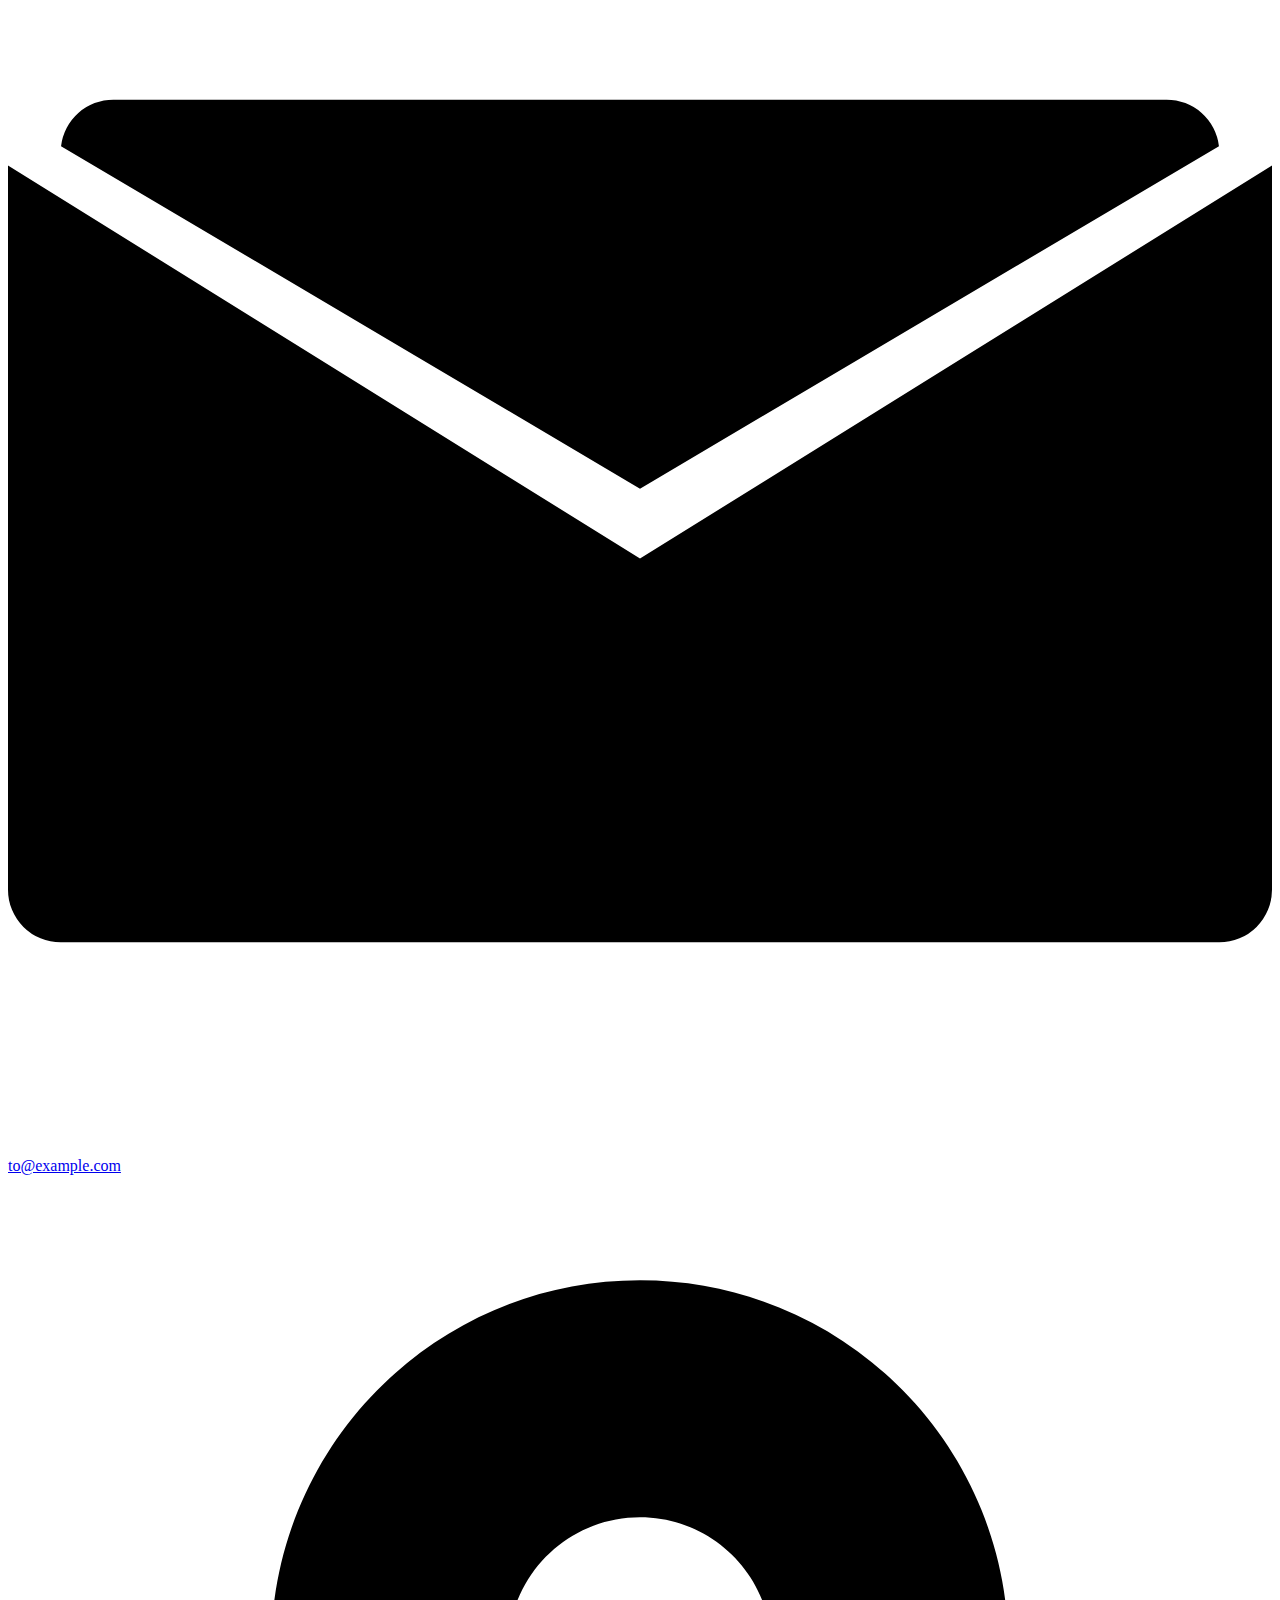
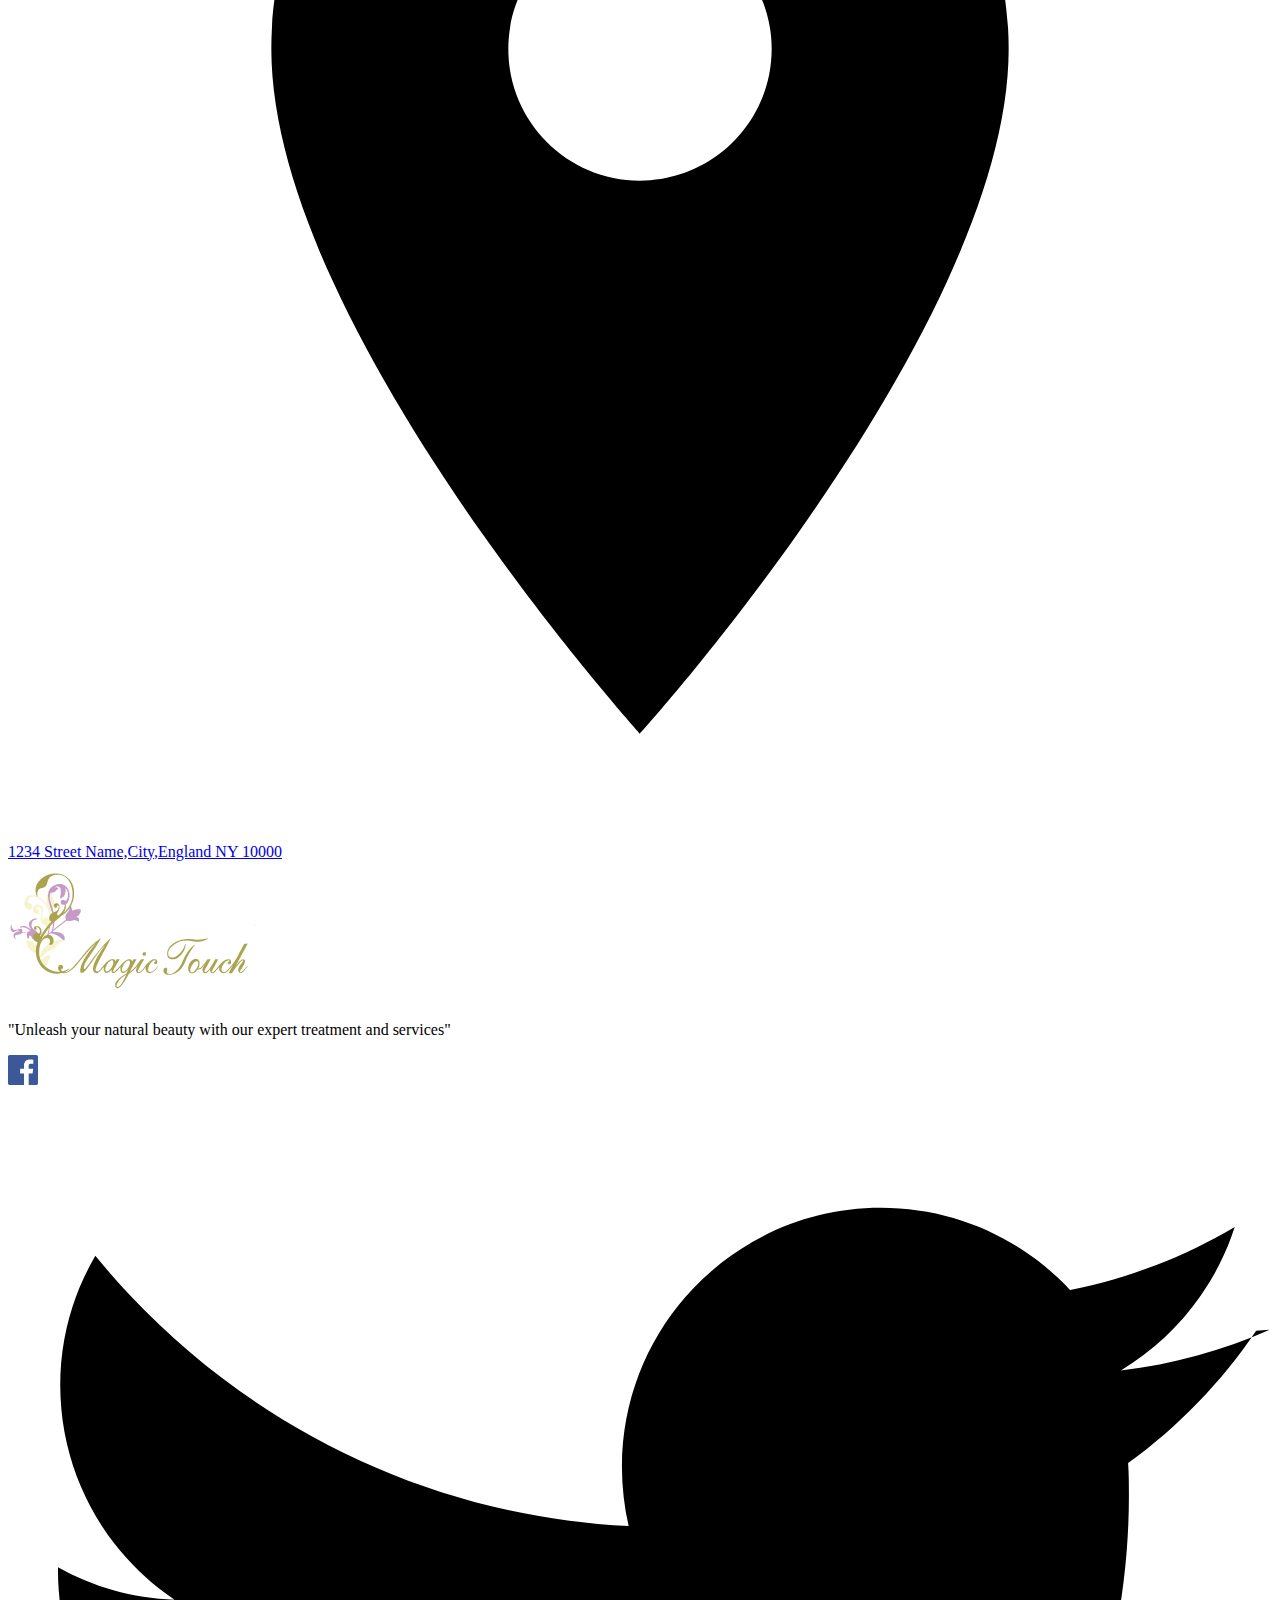
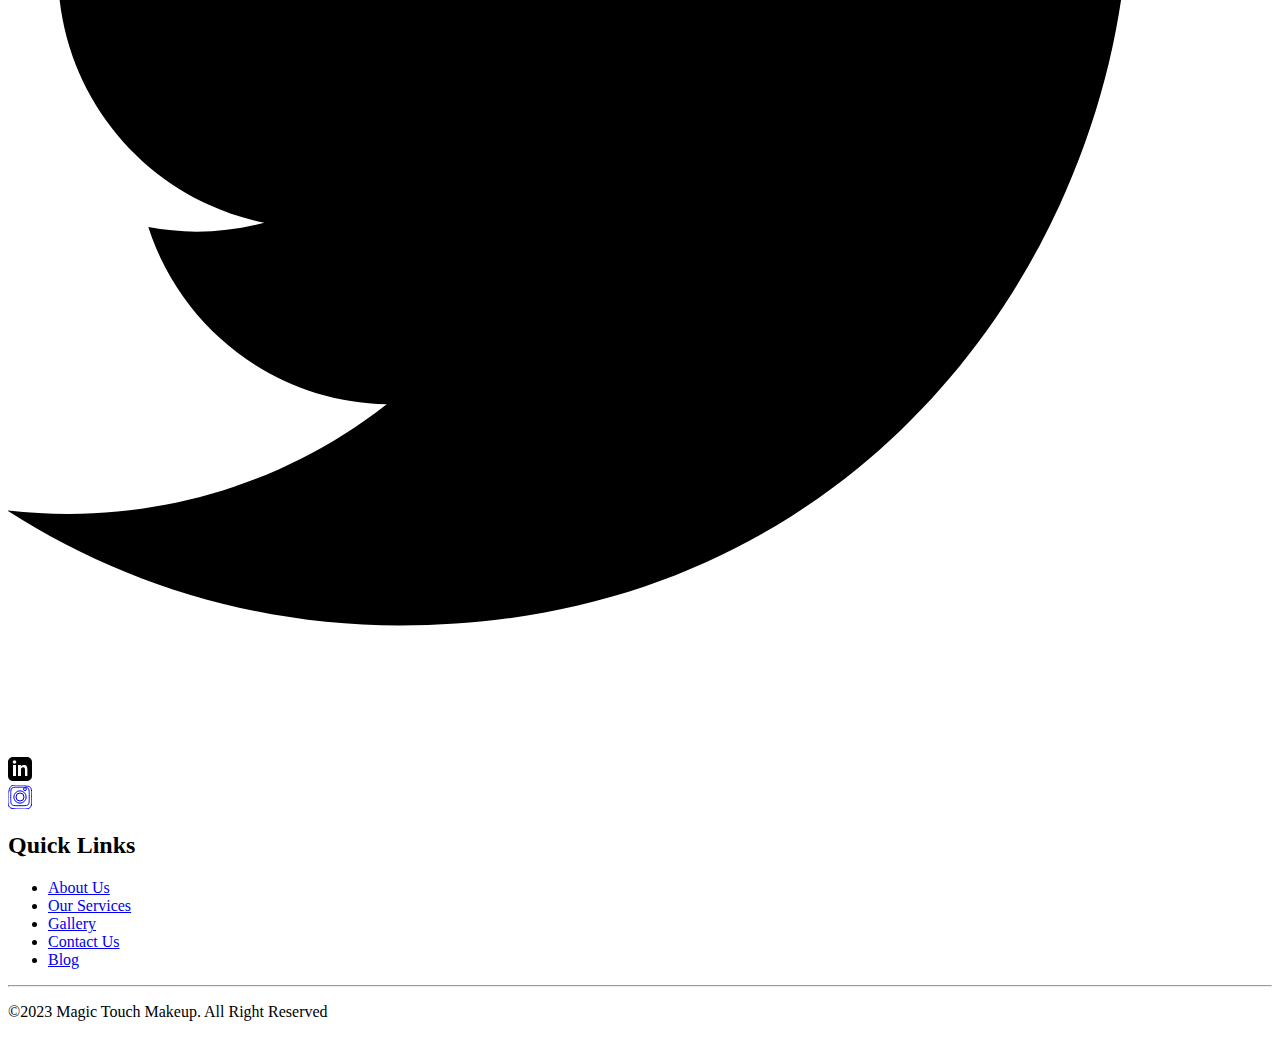
==== commit 9af63f77: "Fix navbar responsiveness and update styles for mobile view" ====
--- a/aboutus.html
+++ b/aboutus.html
@@ -4,7 +4,7 @@
     <meta charset="UTF-8">
     <meta name="viewport" content="width=device-width, initial-scale=1.0">
     <title>Document</title>
-    <link rel="stylesheet" href="CSS/aboutus.css">
+    <link rel="stylesheet" href="css/aboutus.css">
 </head>
 <body>
     <section class="sec">
@@ -177,14 +177,23 @@
                <h2 class="sec6-h2">Our Address</h2>
 
                 <div class="sec6-d01">
+                    <svg xmlns="http://www.w3.org/2000/svg" width="24" height="24" fill="currentColor" class="bi bi-telephone" viewBox="0 0 16 16">
+                        <path d="M3.654 1.328a.678.678 0 0 1 .866-.5l2.188.637c.247.072.433.28.487.53l.3 1.4c.05.233.013.474-.105.676L5.83 5.522a.678.678 0 0 0-.117.456c.145.58.444 1.347 1.207 2.11.764.764 1.53 1.062 2.11 1.207a.678.678 0 0 0 .456-.117l1.451-1.31c.202-.178.443-.224.676-.176l1.4.3c.25.054.458.24.53.487l.637 2.188a.678.678 0 0 1-.5.866l-2.813.684a1.745 1.745 0 0 1-.454.058c-.46 0-.927-.175-1.401-.418a16.753 16.753 0 0 1-3.394-2.3A16.753 16.753 0 0 1 2.59 5.78c-.243-.474-.418-.941-.418-1.4 0-.156.02-.312.058-.454L3.654 1.328z"/>
+                      </svg>
                     <a href="#" class="sec6-a">0(800)123-456</a>
                 </div>
 
                 <div class="sec6-d01">
+                    <svg class="email-icon" xmlns="http://www.w3.org/2000/svg" viewBox="0 0 24 24">
+                        <path d="M12 12.713L0 5.25V19a1 1 0 0 0 1 1h22a1 1 0 0 0 1-1V5.25l-12 7.463zM22 4H2a1 1 0 0 0-.993.883L12 11.387 22.993 4.883A1 1 0 0 0 22 4z"/>
+                    </svg>
                     <a href="#" class="sec6-a">to@example.com</a>
                 </div>
 
                 <div class="sec6-d01">
+                    <svg class="location-icon" xmlns="http://www.w3.org/2000/svg" viewBox="0 0 24 24">
+                        <path d="M12 2C8.13 2 5 5.13 5 9c0 5.25 7 13 7 13s7-7.75 7-13c0-3.87-3.13-7-7-7zm0 9.5c-1.38 0-2.5-1.12-2.5-2.5S10.62 6.5 12 6.5s2.5 1.12 2.5 2.5-1.12 2.5-2.5 2.5z"/>
+                    </svg>
                     <a href="#" class="sec6-a">1234 Street Name,City,England NY 10000</a>
                 </div>
             </div>
@@ -192,6 +201,52 @@
             <div class="sec6-div2">
                   <img class="sec6-img1" src="MC-images/nvbrlogo.png">
                   <p class="sec6-div2-p">"Unleash your natural beauty with our expert treatment and services"</p>
+                  <div class="ab-sec6-div3">
+                    <div class="ab-sec6-div03">
+                      <a href="https://www.facebook.com" class="sec6-social-icon">
+                          <svg xmlns="http://www.w3.org/2000/svg" viewBox="0 0 24 24" width="30" height="30" fill="#3b5998">
+                              <path d="M22.675 0h-21.35C.595 0 0 .592 0 1.323v21.354C0 23.407.595 24 1.325 24h11.483v-9.294H9.692v-3.622h3.116v-2.671c0-3.1 1.892-4.788 4.658-4.788 1.325 0 2.464.099 2.797.143v3.24l-1.92.001c-1.506 0-1.797.715-1.797 1.763v2.312h3.587l-.467 3.622h-3.12V24h6.116c.73 0 1.325-.593 1.325-1.323V1.323C24 .593 23.405 0 22.675 0z"/>
+                          </svg>
+                      </a>
+                  </div>
+                  <div class="ab-sec6-div04">
+                      <a href="https://www.twitter.com/" target="_blank">
+                          <svg class="sec6-twitter-icon" xmlns="http://www.w3.org/2000/svg" viewBox="0 0 24 24">
+                              <path d="M23.954 4.569c-.885.39-1.83.654-2.825.775 1.014-.611 1.794-1.574 2.163-2.724-.949.564-2.007.974-3.127 1.196-.896-.959-2.173-1.559-3.591-1.559-2.717 0-4.917 2.201-4.917 4.917 0 .39.045.765.127 1.125-4.083-.205-7.702-2.16-10.126-5.134-.422.722-.666 1.561-.666 2.457 0 1.695.86 3.194 2.169 4.075-.799-.026-1.555-.246-2.212-.615v.061c0 2.366 1.685 4.342 3.918 4.788-.41.11-.843.17-1.287.17-.314 0-.615-.03-.916-.086.617 1.926 2.407 3.325 4.526 3.363-1.662 1.304-3.759 2.082-6.037 2.082-.39 0-.779-.023-1.17-.068 2.149 1.379 4.707 2.188 7.458 2.188 8.946 0 13.842-7.413 13.842-13.842 0-.21 0-.423-.015-.635.95-.686 1.775-1.54 2.431-2.513z"/>
+                          </svg>
+                      </a>
+                  </div>
+                  <div class="ab-sec6-div06">
+                    <a href="https://www.linkedin.com/in/your-profile" target="_blank" class="sec6-linkedin-icon">
+                        <svg xmlns="http://www.w3.org/2000/svg" width="24" height="24" viewBox="0 0 24 24">
+                            <path d="M19 0h-14c-2.761 0-5 2.239-5 5v14c0 2.761 2.239 5 5 5h14c2.761 0 5-2.239 5-5v-14c0-2.761-2.239-5-5-5zm-11 19h-3v-11h3v11zm-1.5-12.268c-.966 0-1.75-.783-1.75-1.75s.784-1.75 1.75-1.75 1.75.783 1.75 1.75-.784 1.75-1.75 1.75zm13.5 12.268h-3v-5.604c0-1.336-.026-3.056-1.865-3.056-1.868 0-2.154 1.459-2.154 2.964v5.696h-3v-11h2.884v1.5h.041c.402-.762 1.386-1.565 2.854-1.565 3.052 0 3.614 2.008 3.614 4.621v6.444z"/>
+                        </svg>
+                    </a>
+                    
+                  </div>
+                  
+                      <div class="ab-sec6-div06">
+                          <a href="https://www.instagram.com/" target="_blank">
+                              <svg
+                                 xmlns="http://www.w3.org/2000/svg"
+                                 width="24"
+                                 height="24"
+                                 fill="none"
+                                 viewBox="0 0 24 24"
+                                 stroke="currentColor"
+                                 class="sec6-instagram-icon"
+                              >
+                                 <path
+                                    d="M12 2.163c3.204 0 3.584.012 4.849.07 1.259.058 2.128.24 2.608.512.542.297.927.678 1.223 1.223.272.48.454 1.349.512 2.608.058 1.265.07 1.645.07 4.849s-.012 3.584-.07 4.849c-.058 1.259-.24 2.128-.512 2.608-.297.542-.678.927-1.223 1.223-.48.272-1.349.454-2.608.512-1.265.058-1.645.07-4.849.07s-3.584-.012-4.849-.07c-1.259-.058-2.128-.24-2.608-.512a2.915 2.915 0 01-1.223-1.223c-.272-.48-.454-1.349-.512-2.608-.058-1.265-.07-1.645-.07-4.849s.012-3.584.07-4.849c.058-1.259.24-2.128.512-2.608.297-.542.678-.927 1.223-1.223.48-.272 1.349-.454 2.608-.512 1.265-.058 1.645-.07 4.849-.07zM12 0C8.741 0 8.332.014 7.053.072 5.775.13 4.836.332 4.077.665c-.776.344-1.43.796-2.084 2.084C1.335 3.873 1.13 4.77 1.073 6.053.014 7.332 0 7.741 0 12c0 4.259.014 4.668.072 5.947.057 1.278.258 2.217.611 2.976.344.776.796 1.43 2.084 2.084.759.353 1.698.554 2.976.611C8.332 23.986 8.741 24 12 24c4.259 0 4.668-.014 5.947-.072 1.278-.057 2.217-.258 2.976-.611.776-.344 1.43-.796 2.084-2.084.353-.759.554-1.698.611-2.976.058-1.279.072-1.688.072-5.947 0-4.259-.014-4.668-.072-5.947-.057-1.278-.258-2.217-.611-2.976-.344-.776-.796-1.43-2.084-2.084C19.873 1.335 18.975 1.13 17.693 1.073 16.414.014 16.005 0 12 0z"
+                                 />
+                                 <path
+                                    d="M12 5.838a6.162 6.162 0 106.162 6.162A6.162 6.162 0 0012 5.838zm0 10.162a4 4 0 114-4 4 4 0 01-4 4zm6.406-11.845a1.44 1.44 0 11-1.44-1.44 1.44 1.44 0 011.44 1.44z"
+                                 />
+                              </svg>
+                           </a>
+                           
+                      </div>
+                  </div>
             </div>
 
             <div class="sec6-div3">
@@ -216,4 +271,4 @@
 
 
 </body>
-</html>
+</html>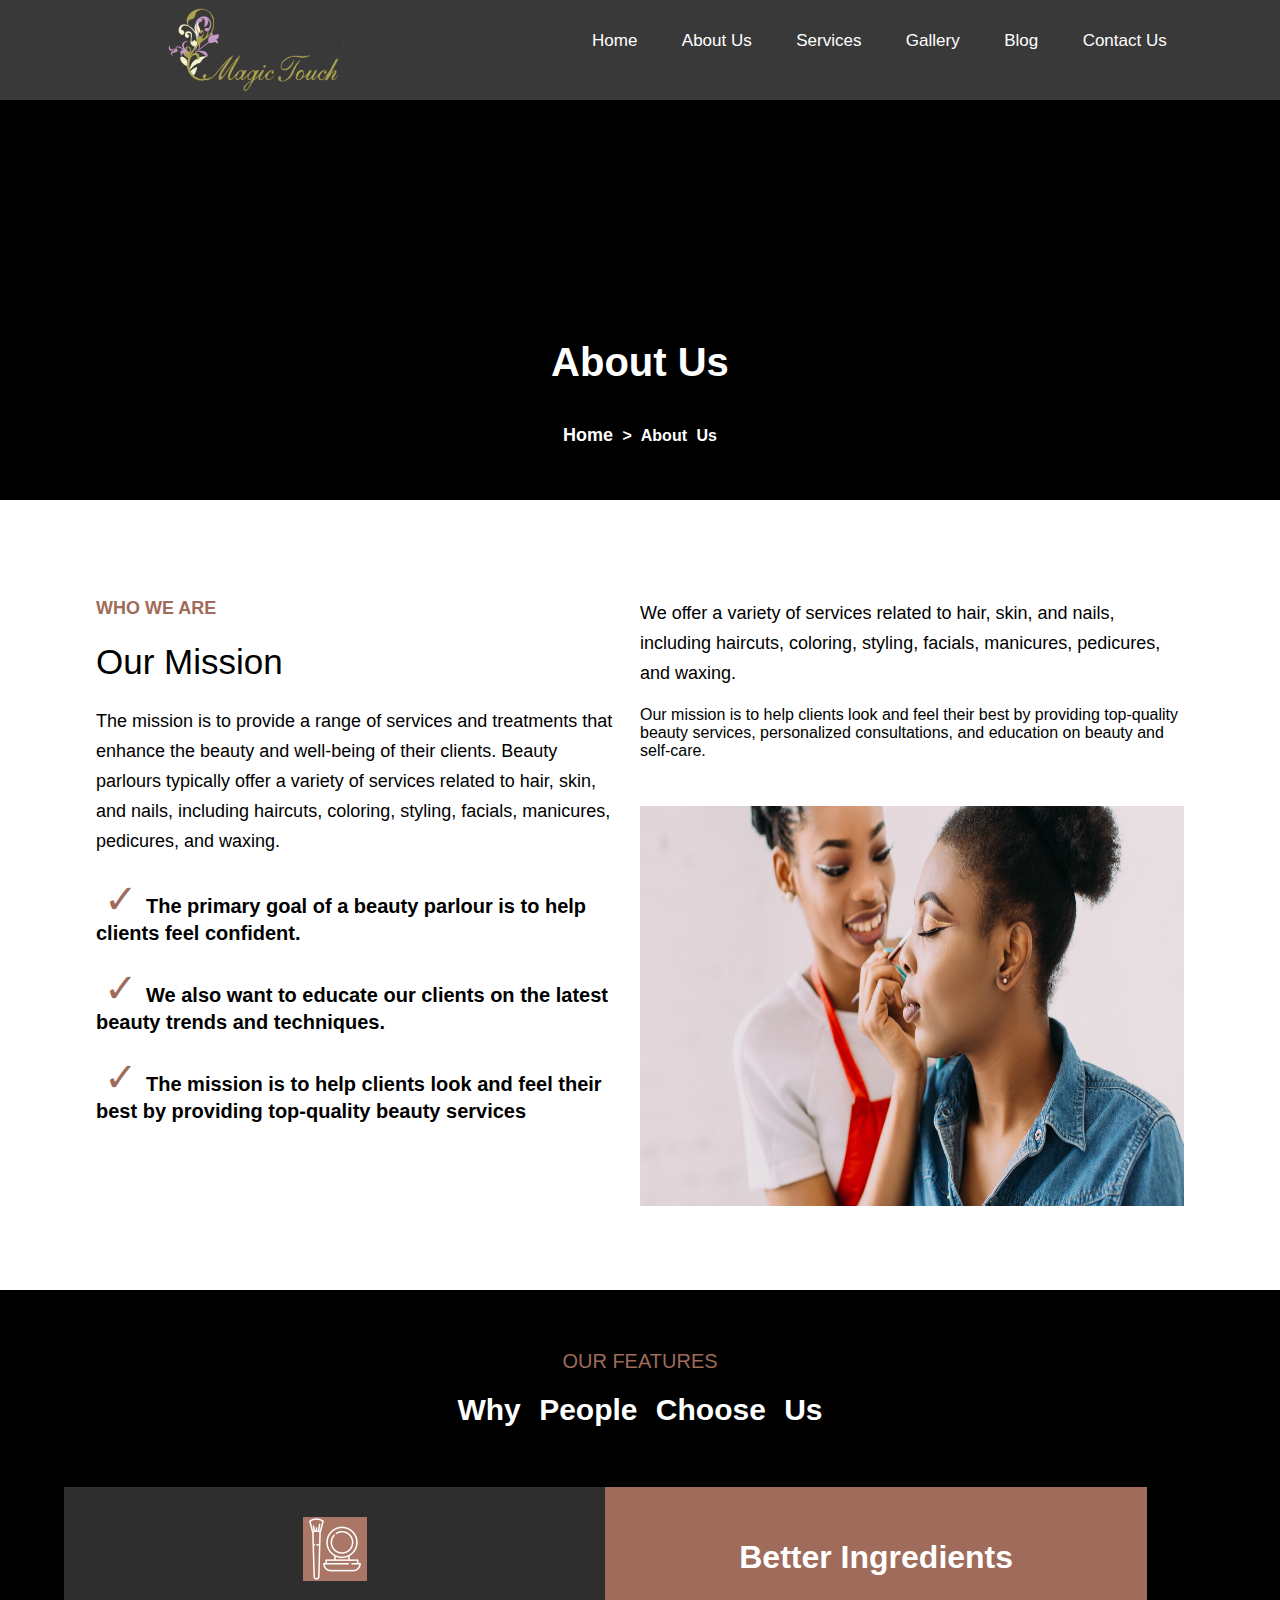
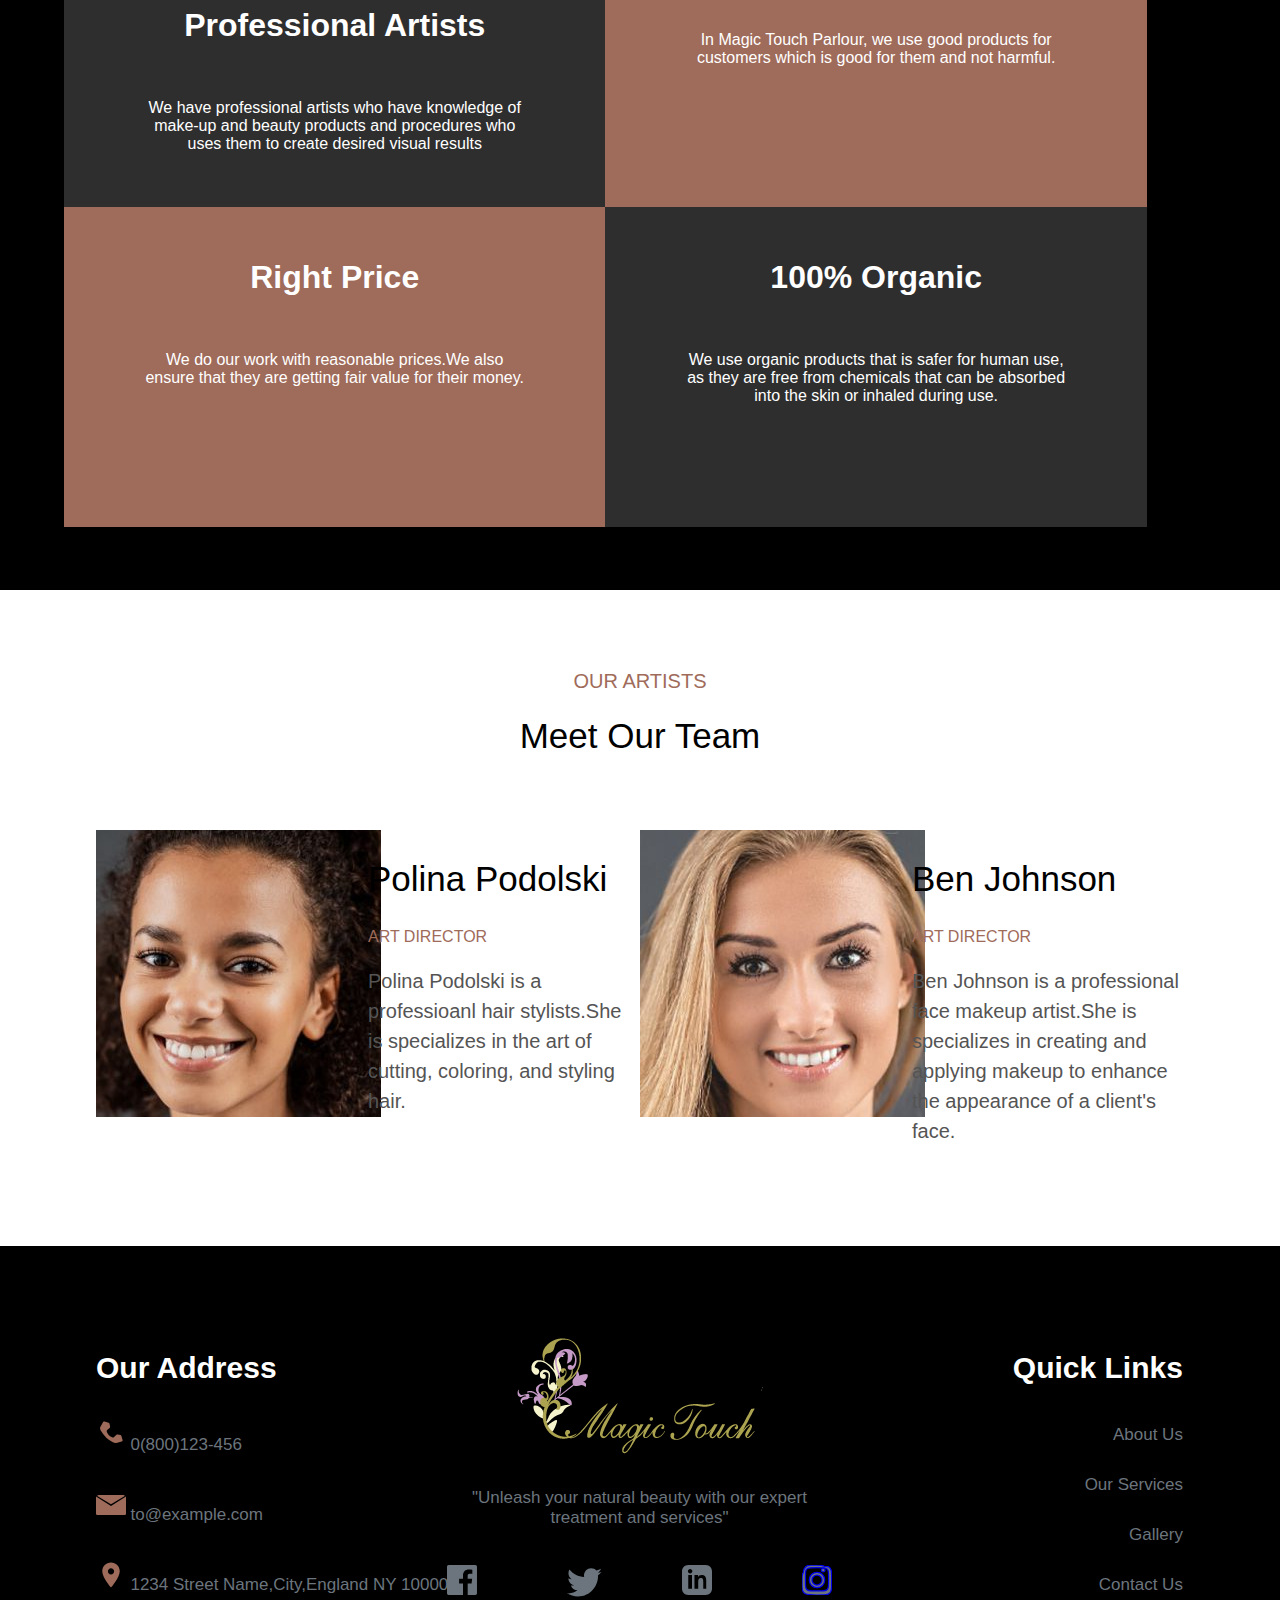
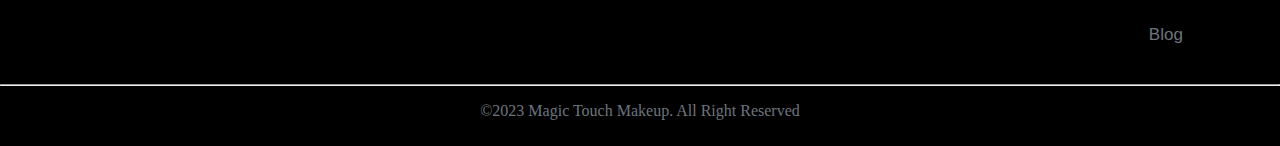
==== commit 7745b06c: "Resolve merge conflicts" ====
--- a/aboutus.html
+++ b/aboutus.html
@@ -4,7 +4,7 @@
     <meta charset="UTF-8">
     <meta name="viewport" content="width=device-width, initial-scale=1.0">
     <title>Document</title>
-    <link rel="stylesheet" href="css/aboutus.css">
+    <link rel="stylesheet" href="CSS/aboutus.css">
 </head>
 <body>
     <section class="sec">
@@ -271,4 +271,4 @@
 
 
 </body>
-</html>+</html>
--- a/CSS/aboutus.css
+++ b/CSS/aboutus.css
@@ -0,0 +1,750 @@
+body{
+    margin: 0;
+}
+.nav1{
+    width: 100%;
+    height: 100px;
+    background-color: rgb(58, 57, 57);
+    margin: auto;
+    font-family: Arial, Helvetica, sans-serif;
+    position: relative;
+    z-index: 1000;
+}
+.div1{
+    width: 40%;
+    float: left;
+    text-align: center;
+}
+.img1{
+    width: 140;
+    height: 100px;
+}
+.div2{
+    width: 60%;
+    float: left;
+    padding-top: 15px;
+}
+.home{
+    text-decoration: none;
+    color: white;
+    font-size: 17px;
+    }
+ul li{
+    display: inline-block;
+    margin-left: 40px;
+}
+a:hover{
+    color: #9f6b5a;
+}
+.clear{
+    clear: both;
+}
+.ab-sec1{
+    width: 100%;
+    height: 400px;
+    background-color: black;
+    color: white;
+    text-align: center;
+    font-family: Arial, Helvetica, sans-serif;
+    font-weight: bold;
+}
+.ab-sec1-div1{
+    padding-top: 200px;
+}
+.ab-sec1-a{
+    font-size: 18px;
+    color: white;
+    text-decoration: none;
+}
+.ab-sec1-ol{
+    padding-right: 45px;
+}
+ol li{
+    display: inline-block;
+    padding-left: 5px;
+}
+.ab-sec1-p1{
+    font-size: 40px;
+}
+.ab-sec1-li2{
+    word-spacing: 5px;
+}
+.ab-clear1{
+    clear: both;
+}
+.ab-sec2{
+    width: 100%;
+    margin-bottom: 80px;
+}
+.ab-sec2-div-head{
+    width: 85%;
+    margin: auto;
+    font-family: Arial, Helvetica, sans-serif;
+    padding-top: 80px;
+}
+.ab-sec2-div1{
+    width: 50%;
+    float: left;
+}
+.ab-sec2-div01{
+    padding-right: 25px;
+}
+.ab-sec2-p1{
+    color: #9f6b5a;
+    font-size: large;
+    font-weight: 550;
+}
+.ab-sec2-h2{
+    font-size: 35px;
+    font-weight: 100;
+}
+.ab-sec2-div2{
+    width: 50%;
+    float: left;
+}
+.ab-sec2-img1{
+    width: 100%;
+    height: 400px;
+    padding-top: 30px;
+}
+.zoomIn {
+    -webkit-animation-name: zoomIn;
+    animation-name: zoomIn;
+    -webkit-animation-duration: 1s;
+    animation-duration: 1s;
+    -webkit-animation-fill-mode: both;
+    animation-fill-mode: both;
+    }
+    @-webkit-keyframes zoomIn {
+    0% {
+    opacity: 0;
+    -webkit-transform: scale3d(.3, .3, .3);
+    transform: scale3d(.3, .3, .3);
+    }
+    50% {
+    opacity: 1;
+    }
+    }
+    @keyframes zoomIn {
+    0% {
+    opacity: 0;
+    -webkit-transform: scale3d(.3, .3, .3);
+    transform: scale3d(.3, .3, .3);
+    }
+    50% {
+    opacity: 1;
+    }
+    } 
+.ab-sec2-p2{
+    font-size: 18px;
+    line-height: 30px;
+}
+.ab-sec2-p3{
+    font-size: 20px;
+    font-weight: 550;
+}
+.fadeInLeft {
+    -webkit-animation-name: fadeInLeft;
+    animation-name: fadeInLeft;
+    -webkit-animation-duration: 1s;
+    animation-duration: 1s;
+    -webkit-animation-fill-mode: both;
+    animation-fill-mode: both;
+    }
+    @-webkit-keyframes fadeInLeft {
+    0% {
+    opacity: 0;
+    -webkit-transform: translate3d(-100%, 0, 0);
+    transform: translate3d(-100%, 0, 0);
+    }
+    100% {
+    opacity: 1;
+    -webkit-transform: none;
+    transform: none;
+    }
+    }
+    @keyframes fadeInLeft {
+    0% {
+    opacity: 0;
+    -webkit-transform: translate3d(-100%, 0, 0);
+    transform: translate3d(-100%, 0, 0);
+    }
+    100% {
+    opacity: 1;
+    -webkit-transform: none;
+    transform: none;
+    }
+    } 
+span {
+  content: "\2713";
+  padding: 0px 8px;
+  font-size: 40px;
+  color: #9f6b5a;
+}
+.ab-sec2-p4{
+    font-size: 18px;
+    line-height: 30px;
+}
+.ab-clear2{
+    clear: both;
+}
+.ab-sec3{
+    width: 100%;
+    height: 900px;
+    background-color: black;
+}
+.ab-sec3-div-head{
+    width: 90%;
+    margin: auto;
+    text-align: center;
+    padding-top: 40px;
+    font-family: Arial, Helvetica, sans-serif;
+}
+.ab-sec3-p1{
+    color: #9f6b5a;
+    font-size: 20px;
+}
+.ab-sec3-h1{
+    color: white;
+    word-spacing: 10px;
+    font-size: 30px;
+    padding-bottom: 40px;
+}
+.ab-box1{
+    width: 47%;
+    height: 320px;
+    float: left; 
+    text-align: center;
+    background-color: rgb(46, 46, 46);
+    color: white;
+}
+.ab-box2{
+    width: 47%;
+    height: 320px;
+    background-color:  #9f6b5a;
+    float: left; 
+    color: white;
+    text-align: center;
+}
+.ab-box3{
+    width: 47%;
+    height: 320px;
+    background-color: #9f6b5a;
+    float: left; 
+    color: white;
+    text-align: center;
+}
+.ab-box4{
+    width: 47%;
+    height: 320px;
+    background-color:  rgb(46, 46, 46);
+    float: left; 
+    text-align: center;
+    color: white;
+}
+.fadeInRight {
+    -webkit-animation-name: fadeInRight;
+    animation-name: fadeInRight;
+    -webkit-animation-duration: 1s;
+    animation-duration: 1s;
+    -webkit-animation-fill-mode: both;
+    animation-fill-mode: both;
+    }
+    @-webkit-keyframes fadeInRight {
+    0% {
+    opacity: 0;
+    -webkit-transform: translate3d(100%, 0, 0);
+    transform: translate3d(100%, 0, 0);
+    }
+    100% {
+    opacity: 1;
+    -webkit-transform: none;
+    transform: none;
+    }
+    }
+    @keyframes fadeInRight {
+    0% {
+    opacity: 0;
+    -webkit-transform: translate3d(100%, 0, 0);
+    transform: translate3d(100%, 0, 0);
+    }
+    100% {
+    opacity: 1;
+    -webkit-transform: none;
+    transform: none;
+    }
+    } 
+.ab-box01{
+    padding: 30px 80px;
+}
+.ab-clear3{
+    clear: both;
+}
+.ab-sec4{
+    width: 100%;
+    margin: 80px 0px;
+}
+.ab-sec4-div-head{
+    width: 85%;
+    margin: auto;
+    font-family: Arial, Helvetica, sans-serif;
+}
+.fadeInDown {
+    -webkit-animation-name: fadeInDown;
+    animation-name: fadeInDown;
+    -webkit-animation-duration: 1s;
+    animation-duration: 1s;
+    -webkit-animation-fill-mode: both;
+    animation-fill-mode: both;
+    }
+    @-webkit-keyframes fadeInDown {
+    0% {
+    opacity: 0;
+    -webkit-transform: translate3d(0, -100%, 0);
+    transform: translate3d(0, -100%, 0);
+    }
+    100% {
+    opacity: 1;
+    -webkit-transform: none;
+    transform: none;
+    }
+    }
+    @keyframes fadeInDown {
+    0% {
+    opacity: 0;
+    -webkit-transform: translate3d(0, -100%, 0);
+    transform: translate3d(0, -100%, 0);
+    }
+    100% {
+    opacity: 1;
+    -webkit-transform: none;
+    transform: none;
+    }
+    } 
+.ab-sec4-p1{
+    color: #9f6b5a;
+    font-size: 20px;
+    text-align: center;
+}
+.ab-sec4-h11{
+    font-size: 35px;
+    font-weight: 200;
+    text-align: center;
+    padding-bottom: 50px;
+}
+.ab-sec4-div1{
+    width: 50%;
+    float: left;
+}
+.ab-sec4-div01{
+    width: 50%;
+    float: left;
+}
+.fadeIn {
+    -webkit-animation-name: fadeIn;
+    animation-name: fadeIn;
+    -webkit-animation-duration: 1s;
+    animation-duration: 1s;
+    -webkit-animation-fill-mode: both;
+    animation-fill-mode: both;
+    }
+    @-webkit-keyframes fadeIn {
+    0% {opacity: 0;}
+    100% {opacity: 1;}
+    }
+    @keyframes fadeIn {
+    0% {opacity: 0;}
+    100% {opacity: 1;}
+    } 
+.ab-sec4-div011{
+    width: 50%;
+    float: left;
+}
+.ab-sec4-h12{
+    font-size: 35px;
+    font-weight: 200;
+}
+.ab-sec4-p2{
+    color: #9f6b5a;
+}
+.ab-sec4-p3{
+    color: #555454;
+    font-size: 20px;
+    line-height: 30px;
+}
+.ab-sec4-div2{
+    width: 50%;
+    float: left;
+}
+.fadeIn {
+    -webkit-animation-name: fadeIn;
+    animation-name: fadeIn;
+    -webkit-animation-duration: 1s;
+    animation-duration: 1s;
+    -webkit-animation-fill-mode: both;
+    animation-fill-mode: both;
+    }
+    @-webkit-keyframes fadeIn {
+    0% {opacity: 0;}
+    100% {opacity: 1;}
+    }
+    @keyframes fadeIn {
+    0% {opacity: 0;}
+    100% {opacity: 1;}
+    } 
+.ab-sec4-div02{
+    width: 50%;
+    float: left;
+}
+.ab-sec4-div022{
+    width: 50%;
+    float: left;
+}
+.ab-clear4{
+    clear: both;
+}
+.sec6{
+    width: 100%;
+    height: 500px;
+    background-color: black;
+}
+.sec6-div-head{
+    width: 85%;
+    margin: auto;
+    padding-top: 80px;
+    font-family: Arial, Helvetica, sans-serif;
+}
+.sec6-div1{
+    width: 33.3%;
+    float: left;
+}
+.location-icon {
+    width: 30px;
+    height: 30px;
+    fill:#9f6b5a; /* Color of the icon */
+}
+.bi.bi-telephone {
+    color:#9f6b5a;
+    width: 30px;
+    height: 30px;
+}
+.email-icon {
+    width: 30px;
+    height: 30px;
+    fill:#9f6b5a;
+    transition: fill 0.3s;
+}
+.sec6-h2{
+    color: white;
+    font-size: 30px;
+}
+.sec6-a{
+    color: #6c757d;
+    text-decoration: none;
+    line-height: 70px;
+    font-size: 17px;
+}
+.sec6-div2{
+    width: 33.3%;
+    float: left;
+    text-align: center;
+    color: #6c757d;
+    font-size: 17px;
+}
+.sec6-div3{
+    width: 33.3%;
+    float: left;
+    text-align: right;
+    color: #6c757d;
+}
+.ab-sec6-div3{
+    display: flex;
+    justify-content: center;
+    padding-top: 20px;
+}
+.sec6-social-icon svg {
+    width: 30px;
+    height: 30px;
+    fill: #6c757d;
+    margin-right: 90px;
+}
+.sec6-twitter-icon {
+    width: 35px;
+    height: 35px;
+    fill: #6c757d; /* Twitter blue */
+    margin-right: 50px;
+}
+.sec6-instagram-icon {
+    width: 30px; /* Adjust the size as needed */
+    height: 30px;
+    fill:#6c757d; /* White color */
+    margin-left: 90px;
+}
+.sec6-linkedin-icon svg {
+    fill:#6c757d; /* LinkedIn blue color */
+    width: 30px; /* Adjust size as needed */
+    height: 30px; /* Adjust size as needed */
+    transition: fill 0.3s ease; /* Smooth transition */
+    margin-left: 30px;
+}
+.sec6-3-h2{
+    color: white;
+    font-size: 30px;
+}
+.sec6-li{
+     display: block;
+}
+.sec6-a1{
+    font-size: 17px;
+    color: #6c757d;
+    line-height: 50px;
+    text-decoration: none;
+}
+.clear6{
+    clear: both;
+}
+.sec6-d4{
+    color: #6c757d;
+    text-align: center;
+}
+@media screen and (min-width:0px) and (max-width:576px) {
+
+    body{
+        margin: 0;
+        width: 1170px;
+    }
+    .nav1{
+        width: 100%;
+        height: 400px;
+        background-color: rgb(58, 57, 57);
+        margin: auto;
+        z-index: 1000;
+        font-family: Arial, Helvetica, sans-serif;
+        position: relative;
+    }
+    .div1{
+        width: 100%;
+        float: none;
+        text-align: center;
+    }
+    .img1{
+        width: 70%;
+        height: 250px;
+        margin-top: 20px;
+    }
+    .div2{
+        width: 100%;
+        float: none;
+        padding: 35px 0px;
+        background-color: rgb(53, 46, 46);
+    }
+    
+.home{
+    font-size: 37px;
+    }
+    .ab-sec1-div1{
+        padding: 150px 0px;
+    }
+    .ab-sec1-a{
+        font-size: 40px;
+    }
+    .ab-sec1-p1{
+        font-size: 50px;
+    }
+    .ab-sec1-li2{
+        font-size: 31px;
+    }
+    .ab-sec2{
+        margin-bottom: 80px;
+    }
+    .ab-sec2-div-head{
+        width: 90%;
+        padding-top: 80px;
+    }
+    .ab-sec2-div1{
+        width: 100%;
+    }
+    .ab-sec2-div01{
+        padding-right: 25px;
+    }
+    .ab-sec2-p1{
+        font-size: 35px;
+    }
+    .ab-sec2-h2{
+        font-size: 85px;
+    }
+    .ab-sec2-div2{
+        width: 100%;
+    }
+    .ab-sec2-img1{
+        width: 100%;
+        height: 600px;
+        padding-top: 30px;
+    }
+    .ab-sec2-p2{
+        font-size: 40px;
+        line-height: 60px;
+    }
+    .ab-sec2-p3{
+        font-size: 30px;
+    }
+    span {
+      font-size: 60px;
+    }
+    .ab-sec2-p4{
+        font-size: 40px;
+        line-height: 60px;
+        padding-top: 80px;
+        font-weight: 550;
+    }
+    .ab-sec2-p5{
+        font-size: 40px;
+        line-height: 60px;
+        color: #555454;
+    }
+    .ab-sec3{
+        background-color: black;
+        height: 600%;
+    }
+    .ab-sec3-div-head{
+        width: 90%;
+        padding-top: 60px;
+    }
+    .ab-sec3-p1{
+        font-size: 50px;
+    }
+    .ab-sec3-h1{
+        font-size: 60px;
+        padding-bottom: 60px;
+    }
+    .ab-box1{
+        width: 95%;
+        height: 600px;
+        font-size: 45px;
+        margin-top: 80px;
+    }
+    .ab-box2{
+        width: 95%;
+        height: 600px;
+        margin-top: 80px;
+        font-size: 45px;
+    }
+    .ab-box3{
+        width: 95%;
+        height: 600px;
+        margin-top: 80px;
+        font-size: 45px;
+        background-color:  rgb(46, 46, 46);
+    }
+    .ab-box4{
+        width: 95%;
+        height: 600px;
+        margin: 80px 0px;
+        font-size: 45px;
+        background-color: #9f6b5a;
+    }
+    .ab-box01{
+        padding: 30px 80px;
+    }
+    .ab-sec4{
+        margin: 80px 0px;
+    }
+    .ab-sec4-div-head{
+        width: 90%;
+    }
+    .ab-sec4-p1{
+        font-size: 40px;
+        text-align: center;
+        padding-top: 50px;
+    }
+    .ab-sec4-h11{
+        font-size: 65px;
+        font-weight: 200;
+        padding-bottom: 50px;
+    }
+    .ab-sec4-div1{
+        width: 100%;
+    }
+    .ab-sec4-div01{
+        width: 100%;
+    }
+    .ab-sec4-div011{
+        width: 100%;
+    }
+    .ab-sec4-h12{
+        font-size: 65px;
+        font-weight: 200;
+    }
+    .ab-sec4-p2{
+        font-size: 40px;
+    }
+    .ab-sec4-p3{
+        font-size: 50px;
+        line-height: 70px;
+    }
+    .ab-sec4-div2{
+        width: 100%;
+    }
+    .ab-sec4-img1{
+        width: 100%;
+    }
+    .ab-sec4-div02{
+        width: 100%;
+    }
+    .ab-sec4-div022{
+        width: 100%;
+    }
+    .sec6{
+        height: 500%
+    }
+    .sec6-div-head{
+        width: 100%;
+        padding-top: 80px;
+    }
+    .sec6-div1{
+        width: 100%;
+        padding: 50px 40px;
+    }
+    .sec6-h2{
+        font-size: 70px;
+    }
+    .sec6-a{
+        line-height: 90px;
+        font-size: 60px;
+        padding-bottom: 80px;
+    }
+    .sec6-img1{
+        width: 60%;
+    }
+    .sec6-div2{
+        width: 100%;
+        font-size:60px;
+        margin-top: 50px;
+        line-height: 100px;
+        padding-bottom: 90px;
+    
+    }
+
+    .sec6-div3{
+        width: 100%;
+        text-align: left;
+        padding-left: 80px;
+    }
+    .sec6-3-h2{
+        font-size: 80px;
+    }
+    .sec6-li{
+         display: block;
+    }
+    .sec6-a1{
+        font-size: 60px;
+        line-height: 80px;
+        text-align: left;
+        padding: 50px 40px;
+    }
+    .sec6-d4{
+        text-align: center;
+        font-size: 50px;
+        padding-bottom: 10px;
+    }
+}